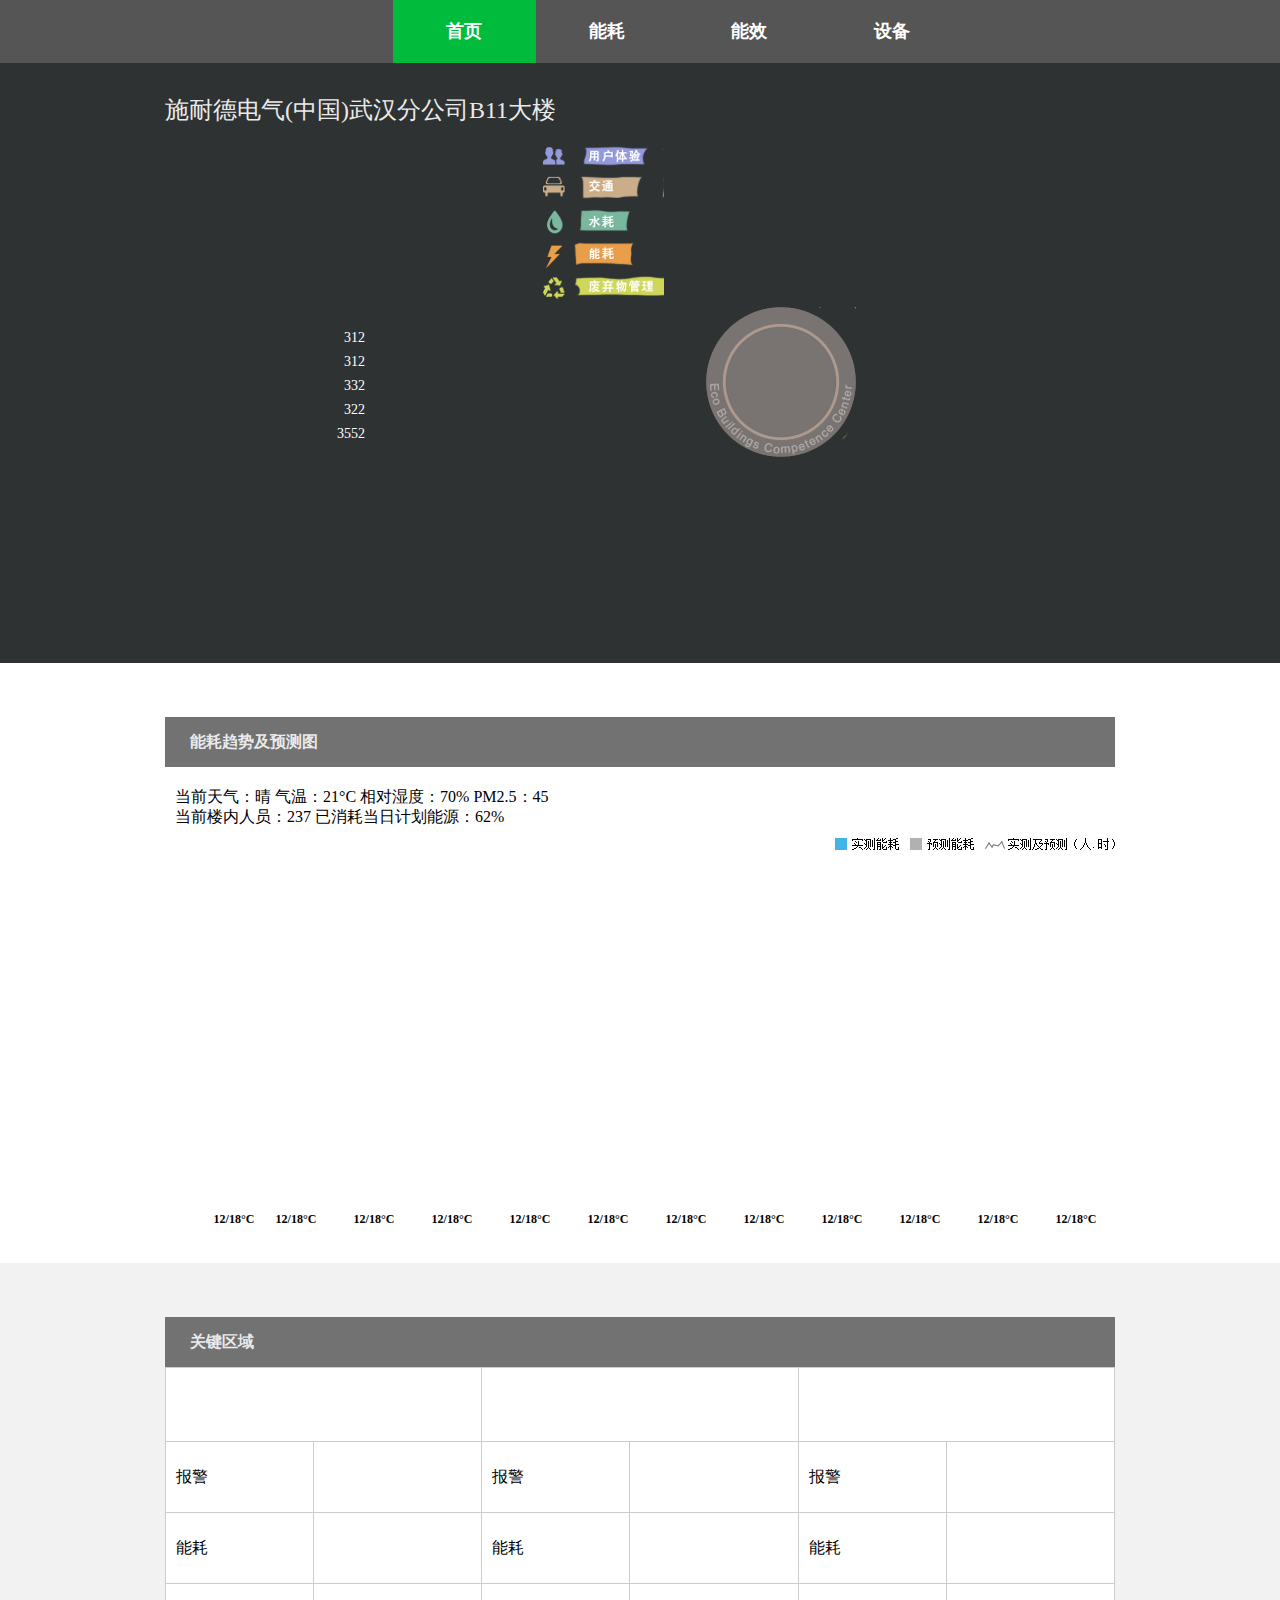
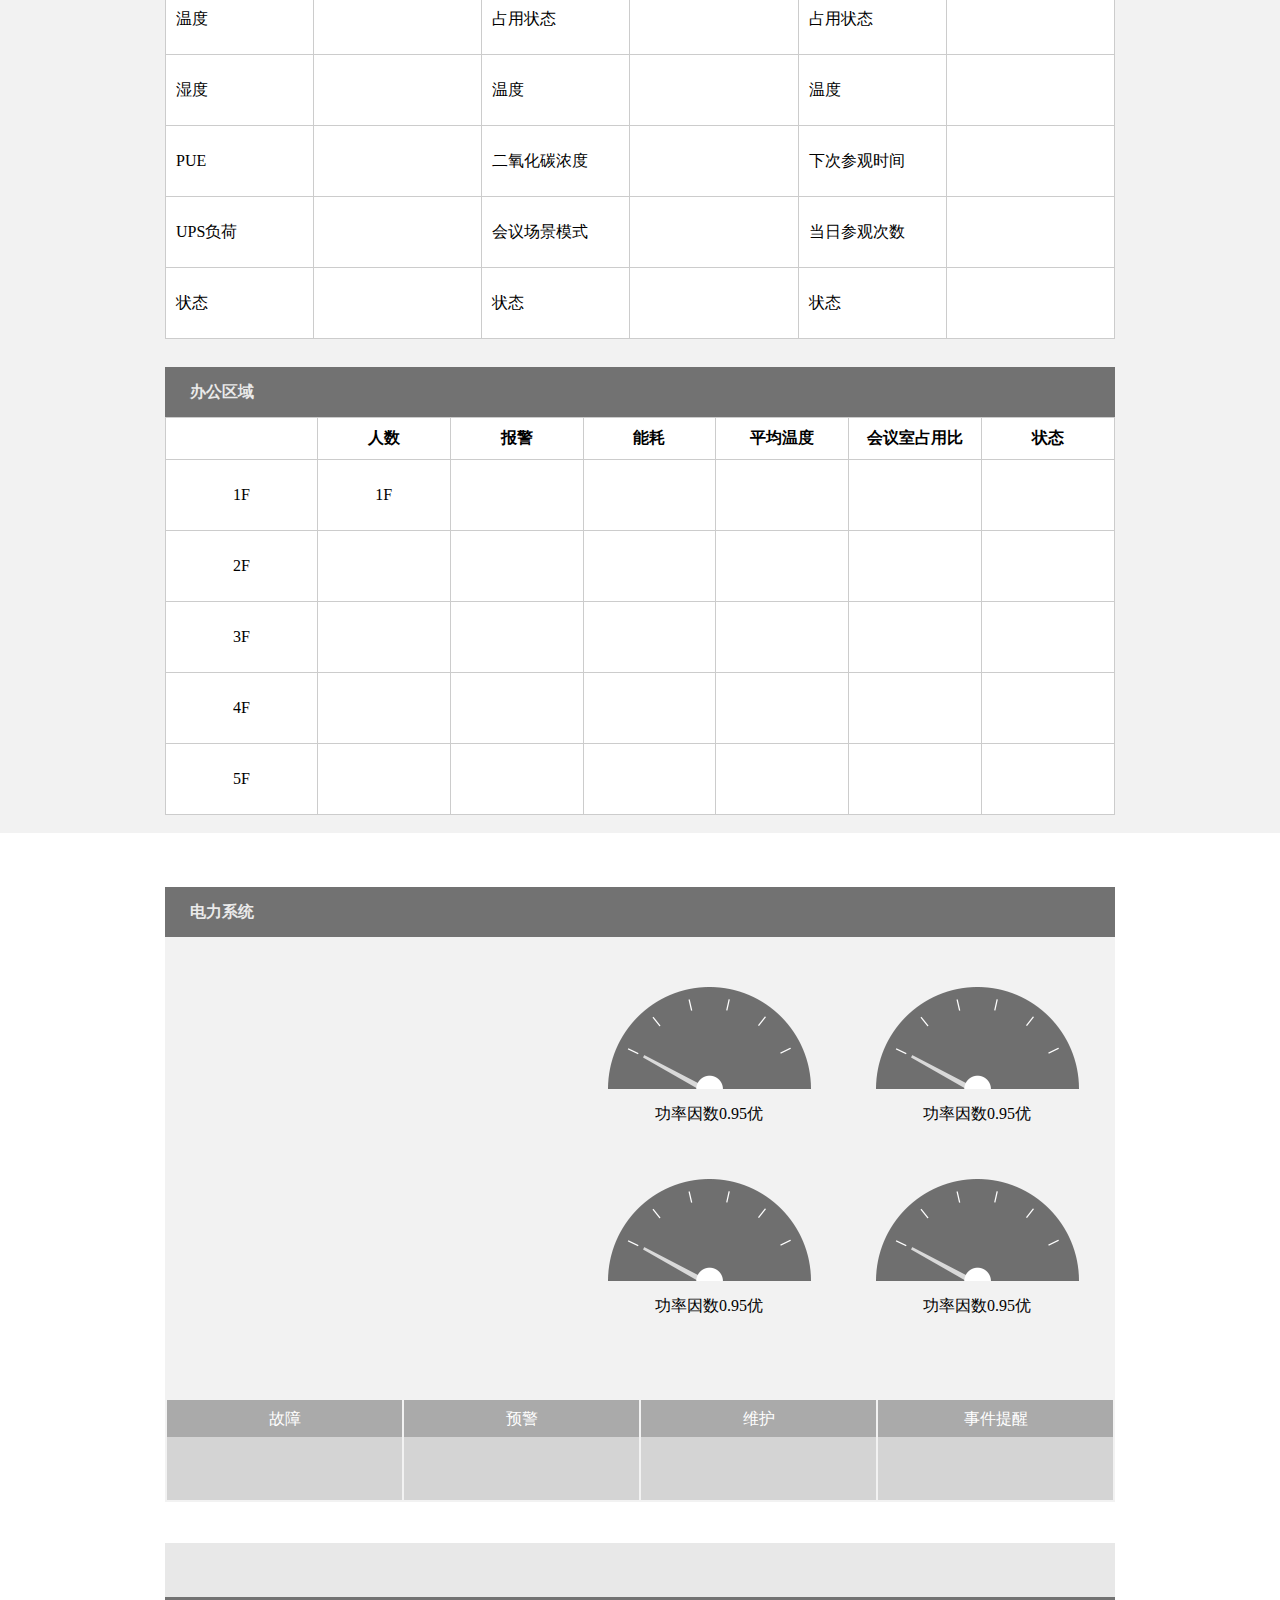
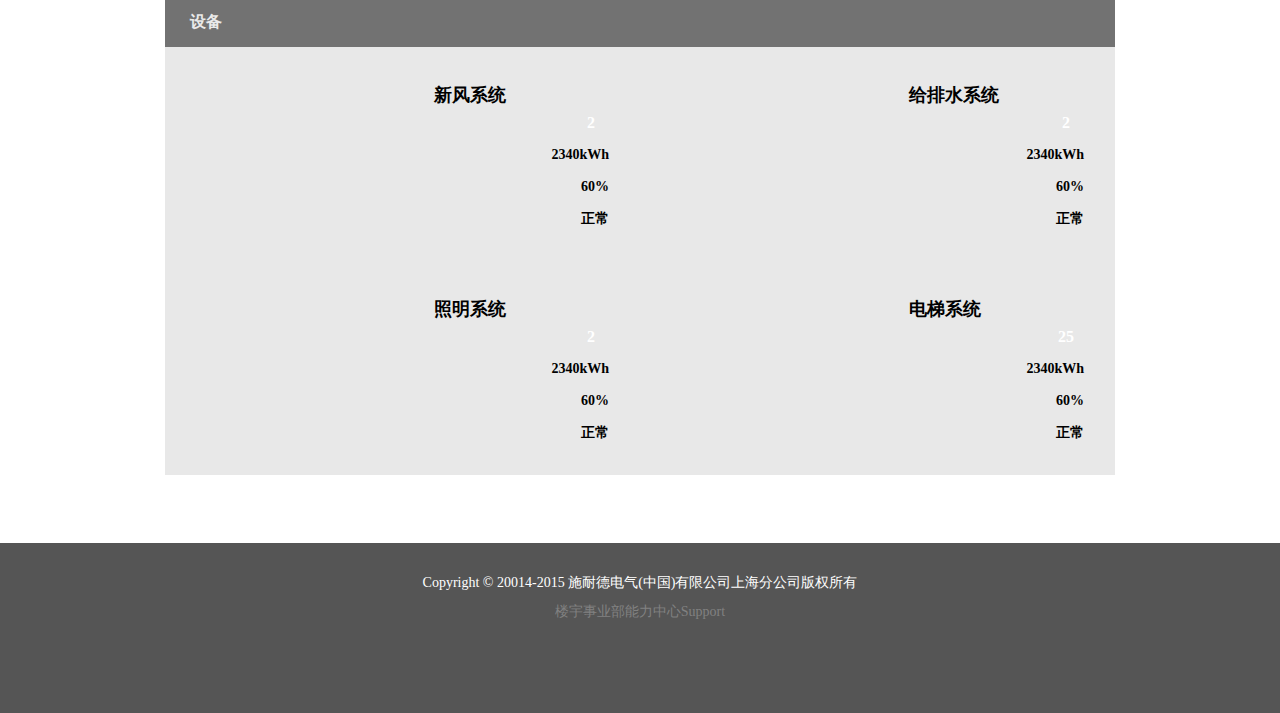
==== index.html @ 4e640478 "1" ====
<!DOCTYPE html>
<html>
<head>
<title>武汉B11</title>

<meta http-equiv="keywords" content="武汉B11">
<meta http-equiv="description" content="武汉B11">
<meta http-equiv="content-type" content="text/html; charset=UTF-8">
<!--<link rel="shortcut icon" href="" type="image/x-icon" /> 
<link rel="stylesheet" type="text/css" href="./styles.css">-->
<!--[if lte IE 8]><script  type="text/javascript" src="js/excanvas.min.js"></script><![endif]-->
<script type="text/javascript" src="js/jquery.js"></script>
<script type="text/javascript" src="js/jquery.flot.js"></script>
<script type="text/javascript" src="js/jquery.flot.pie.js"></script>
<script type="text/javascript" src="js/raphael.js"></script>
<link type="text/css" rel="stylesheet" href="css/layout.css" />
<script type="text/javascript" src="js/common.js"></script>
<script type="text/javascript" src="js/home.js"></script>
<script type="text/javascript" src="js/raphael.js"></script>
<script type="text/javascript">
	window.onload = function() {
		//1
		query("FirstPageP1", function(xml) {
			var data = $(xml).find("string").text();
			var a = data.split(",");
			$("#i1_left .r").each(function(n, d) {
				$(this).text(Math.floor(a[n].split(":")[1]));
			});
		});
		query("FirstPageP1Leed", function(xml) {
			var data = $(xml).find("string").text();
			var a = data.split(",");
			var d = [ floor(a[0].split(":")[1]), floor(a[1].split(":")[1]),
					floor(a[2].split(":")[1]), floor(a[3].split(":")[1]),
					floor(a[4].split(":")[1]) ];
			set_runway(d[0], d[1], d[2], d[3], d[4]);

		});

		//p2
		query("FirstPageP2EnergyData", function(xml) {
			var data = $(xml).find("string").text();
			var color = [ "#a0e1ff", "#ebebeb", "#d2d2d2" ];

		});

		//p3
		query("FirstPageP3", function(xml) {
			var s = $(xml).find("string").text();
			var a = s.split(";");
			var k = 0;
			for ( var i = 0; i < a.length; i++) {
				var d = a[i].split(",");
				for ( var j = 0; j < d.length; j++) {
					switch (k) {
					case 0:
					case 5:
					case 11:
						if (floor(getValue(d[j])) > 9)
							$("#i3_" + k)
									.html(
											"<div class='orange_l'>"
													+ round2(getValue(d[j]))
													+ "</div>");
						else
							$("#i3_" + k)
									.html(
											"<div class='orange_s'>"
													+ round2(getValue(d[j]))
													+ "</div>");

						break;
					case 2:
					case 8:
					case 14:
						$("#i3_" + k).text(round2(getValue(d[j])) + "°C");
						break;
					case 3:
						$("#i3_" + k).text(round2(getValue(d[j])) + "%");
						break;
					case 9:
						$("#i3_" + k).text(round2(getValue(d[j])) + "ppm");
						break;
					case 15:
						$("#i3_" + k).text(getValue(d[j]).substring(9, 20));
						break;
					default:
						$("#i3_" + k).text(round2(getValue(d[j])));
						break;
				}
				k += 1;
			}
		}
	}	);

		//p4

	
	}
</script>
<style type="text/css">
#holder {
	float: left;
	height: 480px;
	width: 480px;
}
</style>
</head>
<body>
	<div id="nav" align="center">
		<div id="nav_" style="overflow:hidden;width:950px;">
			<div class="wuhanb11 yahei"></div>
			<div class="nav nav_">首页</div>
			<div class="nav">能耗</div>
			<div id="nav3" class="nav" style="position:relative">
				能效
				<div id="efficiency" class="sub_nav" style="z-index: 1000">
					<div class="eff">数据机房</div>
					<div class="eff">主会议室</div>
					<div class="eff">一楼展厅</div>
					<div class="eff">办公区域</div>
				</div>
			</div>
			<div id="nav4" class="nav" style="position:relative">
				设备
				<div id="device" class="sub_nav" style="z-index: 1000">
					<div class="dev">新风机组</div>
					<div class="dev">配电系统</div>
					<div class="dev">光伏发电</div>
				</div>
			</div>
		</div>
	</div>
	<div id="index1" class="back_black" align="center">
		<div style="overflow:hidden;width:950px;">
			<div id="index1_title" class="dwhite">施耐德电气(中国)武汉分公司B11大楼</div>
			<div id="index1_body">
				<div id="i1_left">
					<div class="r">312</div>
					<div class="r">312</div>
					<div class="r">332</div>
					<div class="r">322</div>
					<div class="r">3552</div>
				</div>
				<div id="i1_right">
					<div id="holder"></div>
					<div id="holder_center" class="arial"></div>
					<img style="float:left;position:absolute" id="runway_title"
						src="images/runway_title.png">
					<div id="i10" class="i1value">12</div>
					<div id="i11" class="i1value">65</div>
					<div id="i12" class="i1value">34</div>
					<div id="i13" class="i1value">55</div>
					<div id="i14" class="i1value">44</div>
				</div>
			</div>
		</div>
	</div>

	<div id="index2" class="back_white" align="center">
		<div style="overflow:hidden;width:950px;">
			<div class="title">能耗趋势及预测图</div>
			<div id="index2_h2" class="l">
				<div>
					当前天气：<span id="i2_1">晴</span> 气温：<span id="i2_2">21</span>°C 相对湿度：<span
						id="i2_3">70%</span> PM2.5：<span id="i2_4">45</span><br />
					当前楼内人员：<span id="i2_5">237</span> 已消耗当日计划能源：<span id="i2_6">62%</span>
				</div>
			</div>
			<img src="images/index_i2_head.jpg">
			<div id="index2_body"></div>
			<div id="weather" class="heiti">
				<div class="w" >
					<img src="images/rain_0.jpg" alt="">12/18°C
				</div>
				<div class="w" >
					<img src="images/rain_0.jpg" alt="">12/18°C
				</div>
				<div class="w" >
					<img src="images/rain_0.jpg" alt="">12/18°C
				</div>
				<div class="w" >
					<img src="images/rain_0.jpg" alt="">12/18°C
				</div>
				<div class="w" >
					<img src="images/rain_0.jpg" alt="">12/18°C
				</div>
				<div class="w" >
					<img src="images/rain_0.jpg" alt="">12/18°C
				</div>
				<div class="w" >
					<img src="images/rain_0.jpg" alt="">12/18°C
				</div>
				<div class="w" >
					<img src="images/rain_0.jpg" alt="">12/18°C
				</div>
				<div class="w" >
					<img src="images/rain_0.jpg" alt="">12/18°C
				</div>
				<div class="w" >
					<img src="images/rain_0.jpg" alt="">12/18°C
				</div>
				<div class="w" >
					<img src="images/rain_0.jpg" alt="">12/18°C
				</div>
				<div class="w" >
					<img src="images/rain_0.jpg" alt="">12/18°C
				</div>
			</div>
		</div>
	</div>
	<div id="index3" class="back_grey" align="center">
		<div style="overflow:hidden;width:950px;">
			<div class="title">关键区域</div>
			<table id="index3_" class="table">
				<tr id="index3_head">
					<th colspan=2><img src="images/i3_h1.jpg" alt=""></th>
					<th colspan=2><img src="images/i3_h2.jpg" alt=""></th>
					<th colspan=2><img src="images/i3_h3.jpg" alt=""></th>
				</tr>
				<tr>
					<td class="l">报警</td>
					<td id="i3_0" class="r"></td>
					<td class="l">报警</td>
					<td id="i3_5" class="r"></td>
					<td class="l">报警</td>
					<td id="i3_11" class="r"></td>
				</tr>
				<tr>
					<td class="l">能耗</td>
					<td id="i3_1" class="r"></td>
					<td class="l">能耗</td>
					<td id="i3_6" class="r"></td>
					<td class="l">能耗</td>
					<td id="i3_12" class="r"></td>
				</tr>
				<tr>
					<td class="l">温度</td>
					<td id="i3_2" class="r"></td>
					<td class="l">占用状态</td>
					<td id="i3_7" class="r"></td>
					<td class="l">占用状态</td>
					<td id="i3_13" class="r"></td>
				</tr>
				<tr>
					<td class="l">湿度</td>
					<td id="i3_3" class="r"></td>
					<td class="l">温度</td>
					<td id="i3_8" class="r"></td>
					<td class="l">温度</td>
					<td id="i3_14" class="r"></td>
				</tr>
				<tr>
					<td class="l">PUE</td>
					<td id="i3_4" class="r"></td>
					<td class="l">二氧化碳浓度</td>
					<td id="i3_9" class="r"></td>
					<td class="l">下次参观时间</td>
					<td id="i3_15" class="r"></td>
				</tr>
				<tr>
					<td class="l">UPS负荷</td>
					<td id="i3_5_" class="r"></td>
					<td class="l">会议场景模式</td>
					<td id="i3_10" class="r"></td>
					<td class="l">当日参观次数</td>
					<td id="i3_16" class="r"></td>
				</tr>
				<tr>
					<td class="l">状态</td>
					<td class="r"></td>
					<td class="l">状态</td>
					<td class="r"></td>
					<td class="l">状态</td>
					<td class="r"></td>
				</tr>
			</table>
		</div>
	</div>
	<div id="index4" class="back_grey" align="center">
		<div style="overflow:hidden;width:950px;">
			<div class="title">办公区域</div>
			<table id="index4_" class="table">
				<tr>
					<th width="16%"></th>
					<th width="14%">人数</th>
					<th width="14%">报警</th>
					<th width="14%">能耗</th>
					<th width="14%">平均温度</th>
					<th width="14%">会议室占用比</th>
					<th width="14%">状态</th>
				</tr>
				<tr>
					<td>1F</td>
					<td class="d">1F</td>
					<td class="d"></td>
					<td class="d"></td>
					<td class="d"></td>
					<td class="d"></td>
					<td></td>
				</tr>
				<tr>
					<td>2F</td>
					<td class="d"></td>
					<td class="d"></td>
					<td class="d"></td>
					<td class="d"></td>
					<td class="d"></td>
					<td></td>
				</tr>
				<tr>
					<td>3F</td>
					<td class="d"></td>
					<td class="d"></td>
					<td class="d"></td>
					<td class="d"></td>
					<td class="d"></td>
					<td></td>
				</tr>
				<tr>
					<td>4F</td>
					<td class="d"></td>
					<td class="d"></td>
					<td class="d"></td>
					<td class="d"></td>
					<td class="d"></td>
					<td></td>
				</tr>
				<tr>
					<td>5F</td>
					<td class="d"></td>
					<td class="d"></td>
					<td class="d"></td>
					<td class="d"></td>
					<td class="d"></td>
					<td></td>
				</tr>
			</table>
		</div>
	</div>
	<div id="index5" class="back_white" align="center">
		<div style="overflow:hidden;width:950px;">
			<div class="title">电力系统</div>
			<div id="index5_" class="back_grey">
				<div id="index5_left"">
					<div id="i5_pie"></div>

					<img src="images/light.jpg" alt="">

				</div>
				<div id="index5_right">
					<div class="i5_right_bg">
					<img src="images/home/i5_12.png" alt="">
					功率因数0.95优
					</div>
					<div class="i5_right_bg">
					<img src="images/home/i5_12.png" alt="">
					功率因数0.95优
					</div><div class="i5_right_bg">
					<img src="images/home/i5_12.png" alt="">
					功率因数0.95优
					</div><div class="i5_right_bg">
					<img src="images/home/i5_12.png" alt="">
					功率因数0.95优
					</div>
				</div>
			</div>
			<div id="index5_2" class="back_grey">
				<div class="head">故障</div>
				<div class="head">预警</div>
				<div class="head">维护</div>
				<div class="head">事件提醒</div>
				<div id="i5_4" class="body"></div>
				<div id="i5_5" class="body"></div>
				<div id="i5_6" class="body"></div>
				<div id="i5_7" class="body"></div>

			</div>
		</div>
	</div>
	<div id="index6" class="back_white" align="center">
		<div style="overflow:hidden;width:950px;background:#e8e8e8">
			<div class="title">设备</div>
			<div class="i6_c">
				<div class="i6_title l">新风系统</div>
				<div class="r">
					<div class="orange_s">2</div>
				</div>
				<div class="r">2340kWh</div>
				<div class="r">60%</div>
				<div class="r">正常</div>
			</div>
			<div class="i6_c">
				<div class="i6_title l">给排水系统</div>
				<div class="r">
					<div class="orange_s">2</div>
				</div>
				<div class="r">2340kWh</div>
				<div class="r">60%</div>
				<div class="r">正常</div>
			</div>
			<div class="i6_c">
				<div class="i6_title l">照明系统</div>
				<div class="r">
					<div class="orange_s">2</div>
				</div>
				<div class="r">2340kWh</div>
				<div class="r">60%</div>
				<div class="r">正常</div>
			</div>
			<div class="i6_c">
				<div class="i6_title l">电梯系统</div>
				<div class="r">
					<div class="orange_l">25</div>
				</div>
				<div class="r">2340kWh</div>
				<div class="r">60%</div>
				<div class="r">正常</div>
			</div>

		</div>
	</div>
	<div id="foot" align="center">
		<div id="f1">Copyright © 20014-2015 施耐德电气(中国)有限公司上海分公司版权所有</div>
		<div id="f2">楼宇事业部能力中心Support</div>
	</div>

</body>
</html>
---- css/layout.css ----
@charset:"utf-8";
body {
	margin: 0px;
	padding: 0px;
	background: #ffffff;
	font-family: "Microsoft Yahei";
	overflow-x: hidden;
	overflow-y: scroll;
}

img {
	border: 0;
	display: block;
}

.heiti {
	font-family: "SimHei";
}
.arial{
	font-family: "arial";
	
}
.yahei {
	font-family: "Microsoft Yahei";
}

a {
	text-decoration: none;
	color: white;
	font-family: "Microsoft Yahei";
}

.dwhite {
	color: #eaeaea;
}

.red {
	color: #c80000;
}

li {
	list-style: none;
}

.table {
	text-align: center;
	border: 1px solid #ccc;
	border-collapse: collapse;
	width: 100%;
}

td {
	height: 50px;
}

.table th,.table td {
	border: 1px solid #ccc;
	padding: 10px;
}

h3 {
	text-align: left;
}

.orange {
	color: #ff7200;
}

.white {
	color: white;
}
.xieti{
	font-style:italic;
}
.r {
	text-align: right;
	padding: 0 10px;
}

.r img {
	padding: 0 10px;
	display: initial;
}

.l {
	text-align: left;
	padding: 0 10px;
}

ul {
	margin: 0;
	padding: 0;
}



.orange_l {
	background: url("../images/ilong.png") no-repeat 50% 50% scroll;
	text-align: center;
	width: 50px;
	height: 24px;
	font-size: 16px;
	margin: 4px;
	line-height: 24px;
	color: white;
}

#efficiency {
	background: #00bb3c none repeat scroll 0 0;
	cursor: pointer;
	display: none;
}

#efficiency div:hover {
	background: #00a234 none repeat scroll 0 0;
}

#device {
	background: #00bb3c none repeat scroll 0 0;
	cursor: pointer;
	display: none;
}

#device div:hover {
	background: #00a234 none repeat scroll 0 0;
}

#nav {
	background: #555555 none repeat scroll 0 0;
	color: white;
	height: 63px;
	line-height: 63px;
	  font-family: "helvetica";
    font-weight: bold;
}

#nav3 {
	position: relative;
	z-index: 100;
}

#nav4 {
	position: relative;
	z-index: 100;
}

.nav {
	width: 15%;
	float: left;
	font-size: 18px;
}

.wuhanb11 {
	background: url("../images/index.jpg") no-repeat scroll;
	float: left;
	width: 24%;
	height: 63px;
	font-size: 48px;
	font-weight: bold;
}

.nav_ {
	background: #00bb3c none repeat scroll 0 0;
}

#nav_ .nav:hover {
	background: #00bb3c none repeat scroll 0 0;
	cursor: pointer;
}

.title {
	color: #eaeaea;
	padding-left: 25px;
	line-height: 50px;
	font-weight: bold;
	margin-top: 54px;
	background: #727272 none repeat scroll 0 0;
	width: 100%;
	float: left;
	text-align: left;
}

/*** index ****/
.back_black {
	background: #2e3232 none repeat scroll 0 0;
}

.back_white {
	background: #ffffff none repeat scroll 0 0;
}

.back_grey {
	background: #F2F2F2 none repeat scroll 0 0;
}

#index1 {
	height: 600px;
}
#index3_ .orange_l{
	float:right;
	
}
#index3_ .orange_s{
	float:right;
	
}
#index1_title {
	line-height: 54px;
	margin-top: 20px;
	float: left;
	text-align: left;
	font-size: 24px;
}
.i1value{
	float:left;position:absolute;color:white;display:none;
}

#i10{
}
#i11{
	
}
#i12{
	
}
#i13{
}
#i14{
}
#i1_left {
	width: 190px;
	height: 289px;
	float: left;
	background: url("../images/i1_left.png") no-repeat scroll;
	margin: 20px;
	padding-top: 169px;
	color: white;
	font-size: 14px;
	line-height: 24px;
}

#i1_right {
	float: left;
	margin:5px 0 0 146px;
	height: 480px;
	width: 480px;
}

#holder_center {
	position: absolute;
	margin: 165px 165px;
	width: 150px;
	height: 150px;
	line-height:150px;
	color:#d5d6d5;
	font-size:67px;
	text-align:center;
	background: url(../images/runway_circle.png) no-repeat scroll;
}

#index1_body {
	background: url("../images/i1_bg.jpg");
	width: 950px;
	height: 518px;
	float: left;
}

#index2 {
	height: 600px;
}

#index2_ {
	
}

#index2_h2 {
	float: left;
	line-height: 20px;
	margin-top: 20px;
	width: 100%;
}

#index2_body {
	height: 350px;
	float: left;
	width: 100%;
}

#weather {
	width: 950px;
	height: 71px;
	font-size: 12px;
}
#weather div:FIRST-CHILD {
	padding: 0 0 0 46px ;
	font-weight: bold;
}
#weather div {
	width: 46px;
	height: 71px;
	float: left;
	padding: 0 16px;
	font-weight: bold;
}


#index3_ .l {
	width: 127px;
}

#index3 {
	height: 650px;
}
/*height:400px;*/
#index3_ {
	width: 100%;
	background: #ffffff;
	float: left;
}

#index3_head {
	font-weight: bold;
}

#index3_head th {
	height: 53px;
	line-height: 53px;
}

#index3_head div {
	font-size: 18px;
	text-align: center;
	float: left;
}

#index4 {
	height: 520px;
}

#index4_ {
	width: 100%;
	background: #ffffff;
	height: 300px;
	float: left;
}
#index4_ .orange_s{
	margin-left:30px;
	
}
#index4_ .orange_l{
		margin-left:30px;
	
	
}
#index5 {
	height: 710px;
}

#index5_ {
	width: 100%;
	height: 463px;
	float: left;
}

#index5_2 {
	height: 102px;
	float: left;
	border-style: none;
	width: 100%;
}

#index5_2 div {
	margin-left: 2px;
	float: left;
	width: 235px;
	color: white;
}

#i5_pie {
	height: 300px;
	width: 300px;
	float: left;
	margin: 55px 55px 20px 55px;
}

#index5_left {
	width: 410px;
	height: 460px;
	float: left;
}

#index5_right {
	width: 540px;
	height: 460px;
	float: left;
}
.i5_right_bg {
	width: 208px;
	height: 142px;
	float: left;
	line-height:50px;
	margin: 50px 30px 0 30px;
}

#index5_2 .head {
	background: #AAAAAA;
	height: 37px;
	line-height: 37px;
}

#index5_2 .body {
	background: #D4D4D4;
	height: 63px;
	line-height: 63px;
}

#index6 {
	height: 600px;
}

.i6_title {
	margin: 35px 0 0 258px;
	font-size: 18px;
	font-weight: bold;
}

.i6_c {
	width: 473px;
	height: 212px;
	background: url(../images/i6_bg.jpg) no-repeat scroll;
	float: left;
	margin: 1px;
}

.i6_c .r {
	padding-right: 30px;
	font-weight: bold;
	line-height: 32px;
	font-size: 14px;
}

.i6_c .r .orange_s {
	margin-left: 390px;
}

.i6_c .r .orange_l {
	margin-left: 390px;
}

#foot {
	background: #555555 none repeat scroll 0 0;
	height: 150px;
	padding-top: 20px;
}

#f1 {
	font-size: 14px;
	line-height: 40px;
	color: #ffffff;
}

#f2 {
	font-size: 14px;
	color: #818181;
}

.article {
	width: 430px;
	float: left;
	margin-left: 244px;
	text-align: left;
	position: absolute;
	padding-left: 25px;
	font-size: 12px;
	line-height: 25px;
	font-family: "Microsoft Yahei";
	background: #fcfbf8;
	color: #666666;
}

/*********************energe *********************/
#energe1 {
	height: 600px;
}

#energe1_ {
	background: url("../images/energe/energe1_bg.jpg") no-repeat scroll 0 0;
	height: 600px;
}
#energe3_{
	background:#ffffff;float:left;
}

/***efficiency****/
.efficiency_body {
	background: url("../images/efficiency/e1_bg.jpg") no-repeat scroll;
	width: 950px;
	height: 255px;
	float: left;
}
.efficiency_pue{
	background: url("../images/efficiency/machine/machine1.jpg") no-repeat scroll;
	width: 950px;
	height: 255px;
	float: left;
}
.wind_body{
	background: url("../images/device/wind/e1_bg.jpg") no-repeat scroll;
	width: 950px;
	height: 255px;
	float: left;
}
#e1_left {
	width: 555px;
	height: 235px;
	line-height: 203px;
	float: left;
	color: #666666;
}

.e1_content {
	width: 153px;
	float: left;
	font-size: 26px;
}
.e2_content{
	line-height:38px;width:155px;margin-left:750px;margin-top:60px;font-style:italic;font-weight: bold;
}
.e1_bottom {
	text-align: left;
	float: left;
	line-height: 25px;
	height: 25px;
	width: 100%;
	color: white;
	font-size: 14px;
}

.e1_bottom span:FIRST-CHILD {
	margin-left: 100px;
}

#efficiency1_ {
	background: #ffffff;
}

.e4_left {
	width: 701px;
	height: 390px;
	float: left;
}

.e4_right {
	width: 249px;
	height: 390px;
	float: left;
}

#alarm {
	font-size: 18px;
	width: 890px;
	margin: 20px;
	border-bottom: 1px #c8c8c8 solid;
	float: left;
	font-weight: bold;
}

#alarm_body {
	width: 910px;
	margin: 0 20px;
	height: 120px;
	float: left;
}

#meeting_control {
	background: url("../images/efficiency/meeting.jpg") no-repeat scroll;
	width: 909px;
	height: 347px;
	float: left;
	margin: 0 20px;
}

#office_control {
	background: url("../images/efficiency/office/office_body.jpg") no-repeat scroll;
	width: 909px;
	height: 347px;
	float: left;
	margin: 0 20px;
}
.orange_s {
	background: url("../images/ishort.png") no-repeat 50% 50%  scroll;
	text-align: center;
	width: 50px;
	height: 24px;
	font-size: 16px;
	margin: 4px;
	line-height: 24px;
	color: white;
}
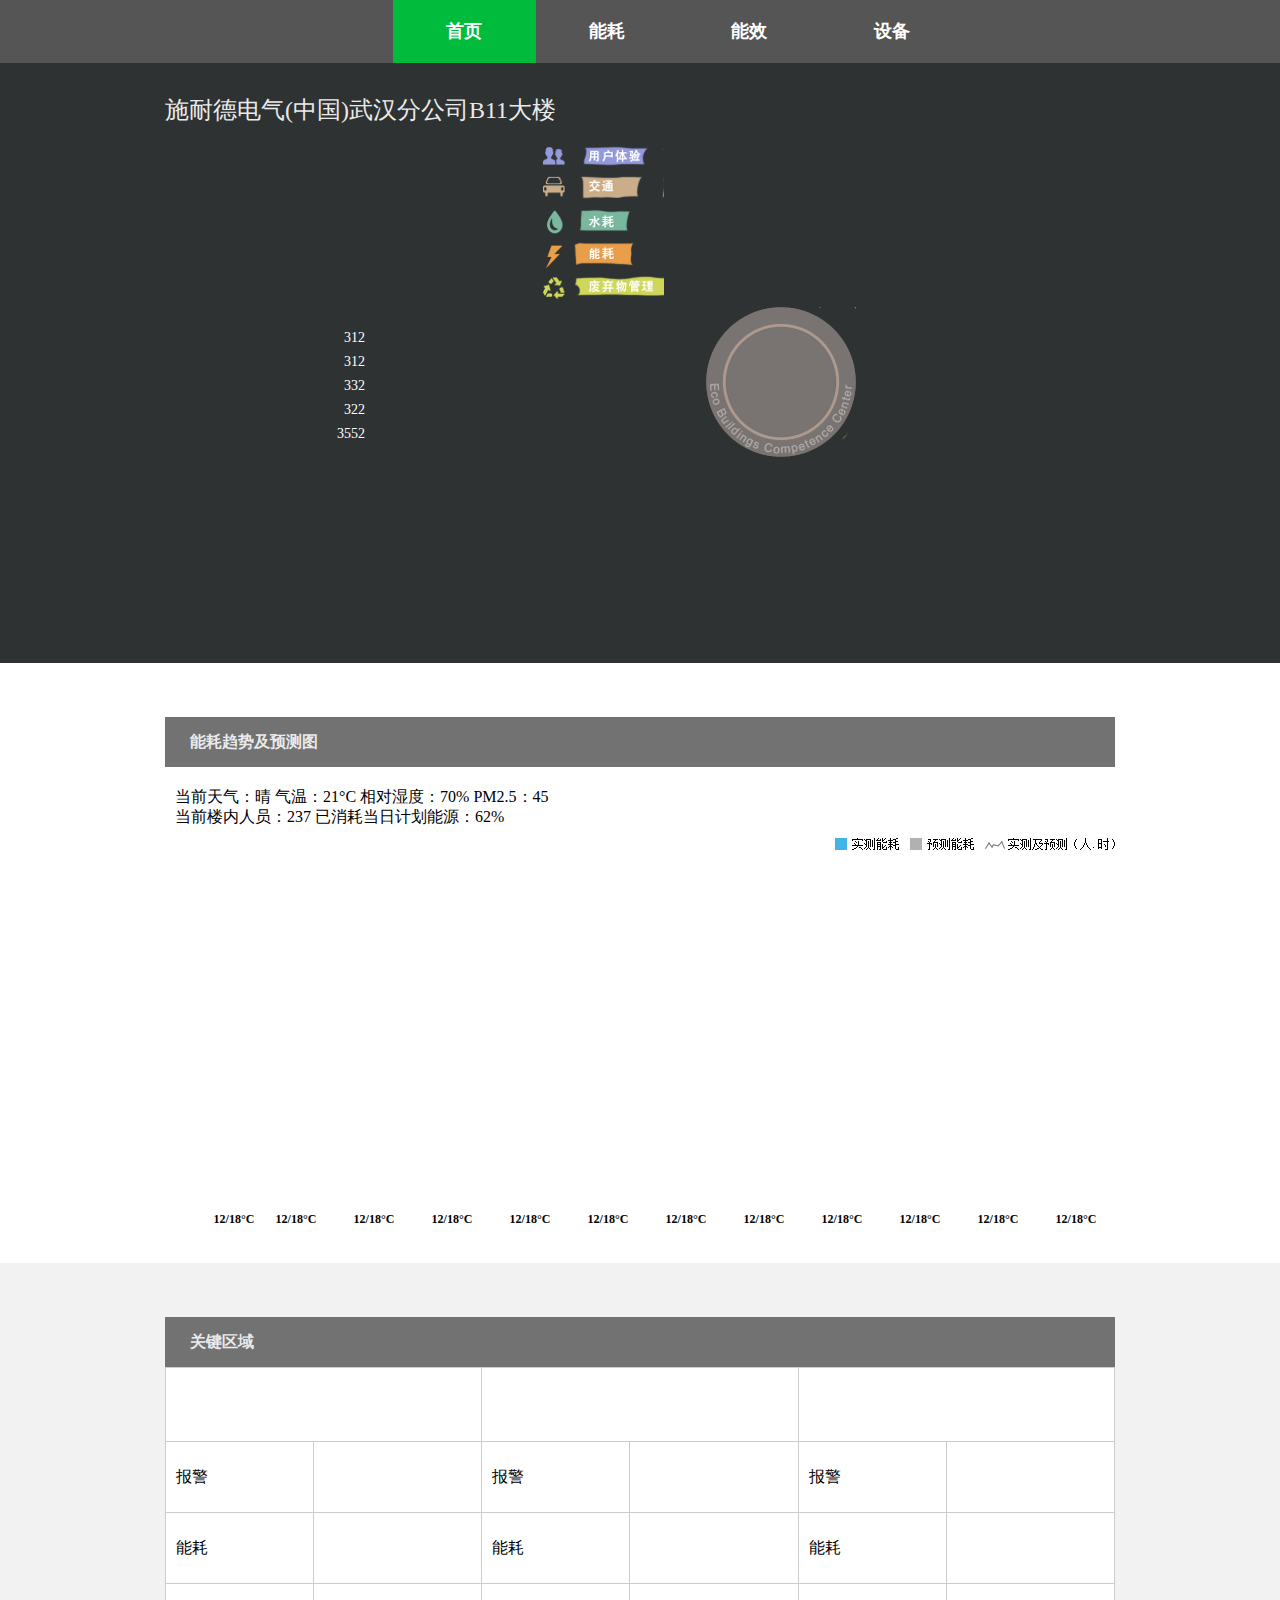
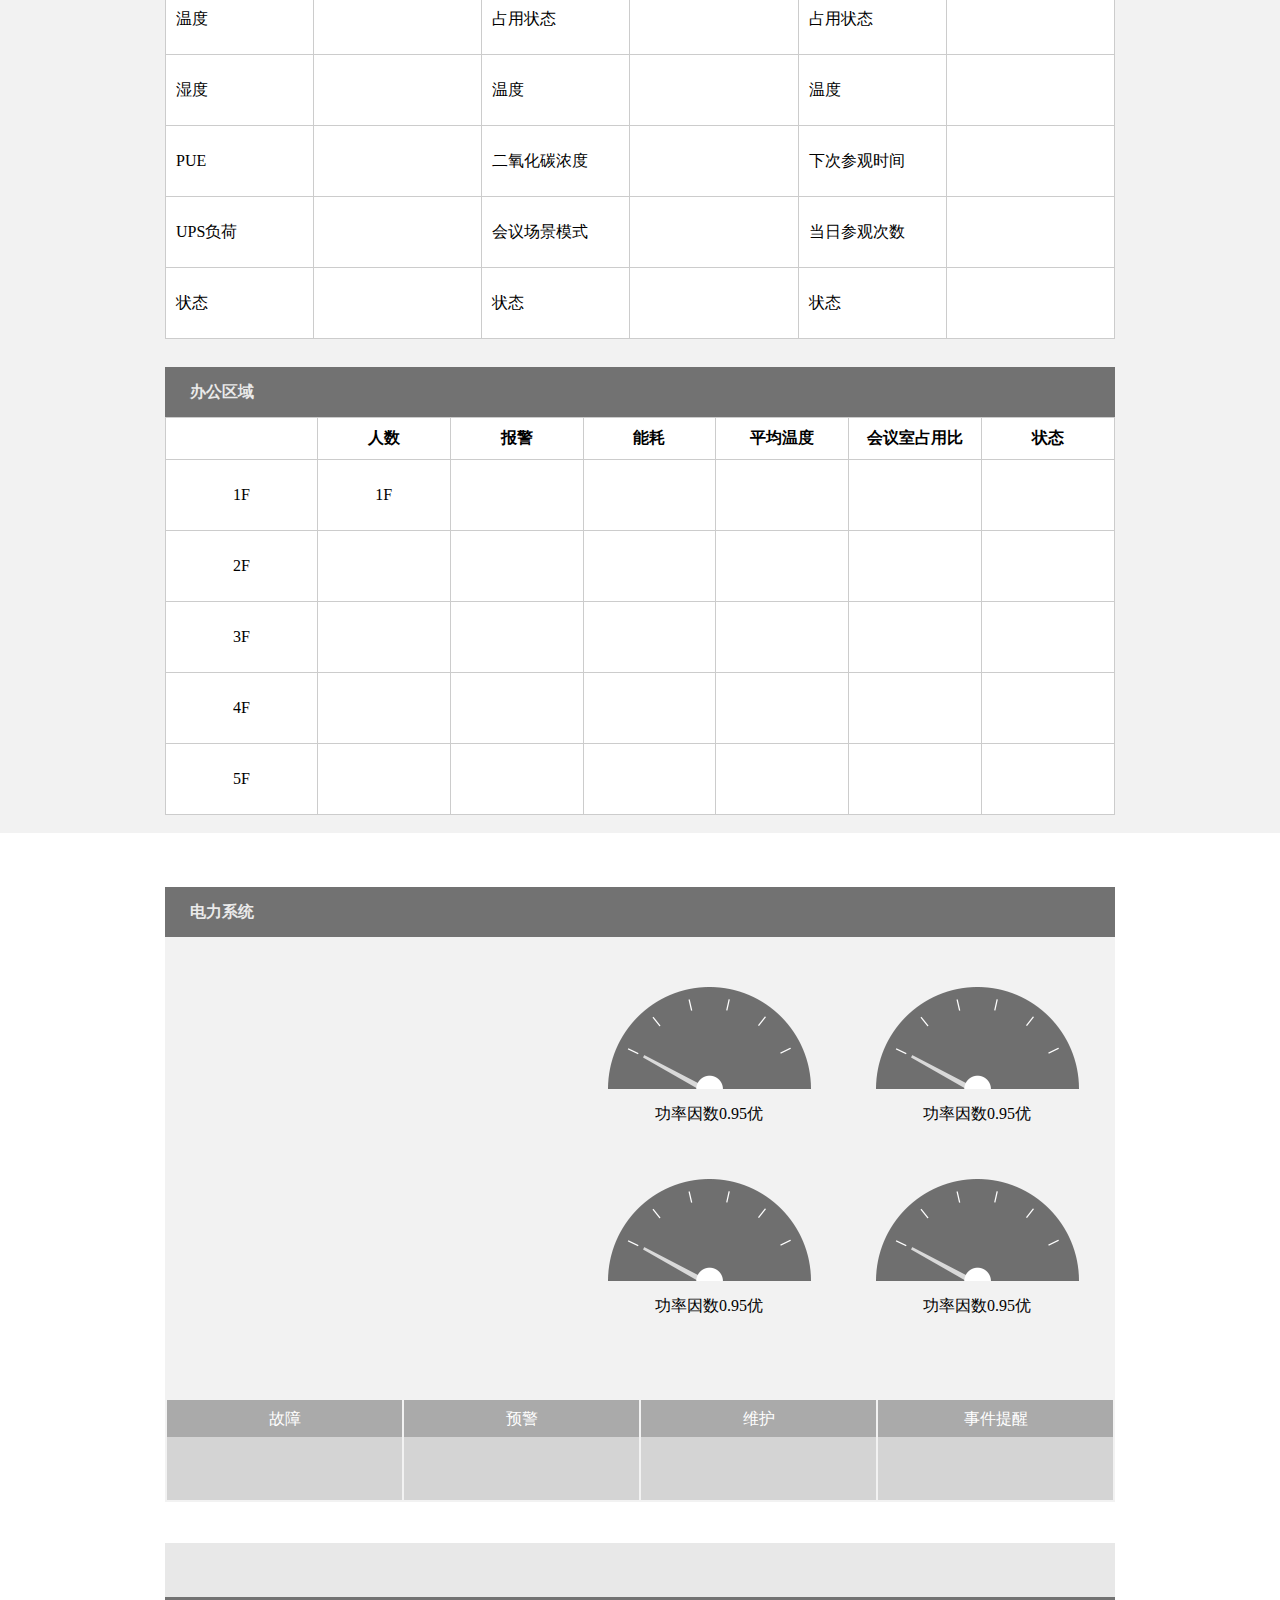
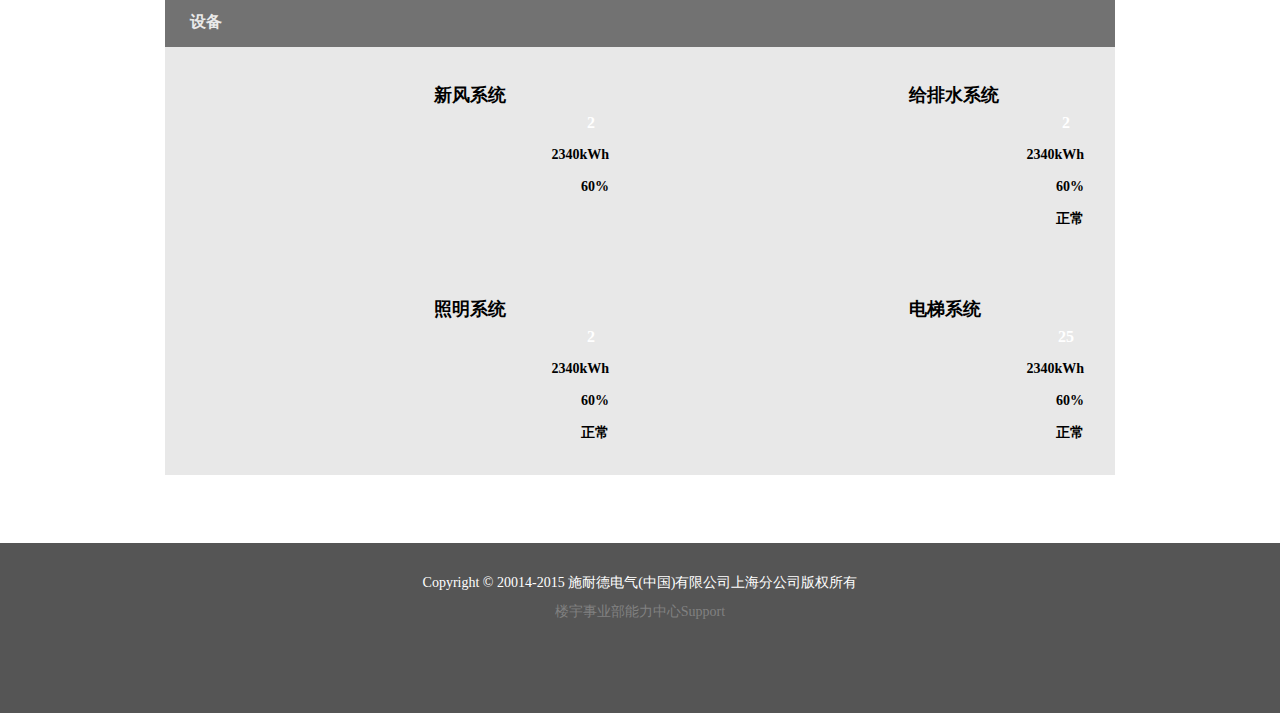
==== commit 3c7ab742: "branch" ====
--- a/index.html
+++ b/index.html
@@ -383,39 +383,39 @@
 			<div class="title">设备</div>
 			<div class="i6_c">
 				<div class="i6_title l">新风系统</div>
-				<div class="r">
+				<div class="r" id="i6_0">
 					<div class="orange_s">2</div>
 				</div>
-				<div class="r">2340kWh</div>
-				<div class="r">60%</div>
-				<div class="r">正常</div>
+				<div class="r" id="i6_1">2340kWh</div>
+				<div class="r" id="i6_2">60%</div>
+				<div class="r" id="i6_3"></div>
 			</div>
 			<div class="i6_c">
-				<div class="i6_title l">给排水系统</div>
-				<div class="r">
-					<div class="orange_s">2</div>
-				</div>
-				<div class="r">2340kWh</div>
-				<div class="r">60%</div>
-				<div class="r">正常</div>
+				<div class="i6_title l" >给排水系统</div>
+				<div class="r" id="i6_4">
+					<div class="orange_s" >2</div>
+				</div>
+				<div class="r" id="i6_5">2340kWh</div>
+				<div class="r" id="i6_6">60%</div>
+				<div class="r" id="i6_7">正常</div>
 			</div>
 			<div class="i6_c">
 				<div class="i6_title l">照明系统</div>
-				<div class="r">
+				<div class="r" id="i6_8">
 					<div class="orange_s">2</div>
 				</div>
-				<div class="r">2340kWh</div>
-				<div class="r">60%</div>
-				<div class="r">正常</div>
+				<div class="r" id="i6_9">2340kWh</div>
+				<div class="r" id="i6_10">60%</div>
+				<div class="r" id="i6_11">正常</div>
 			</div>
 			<div class="i6_c">
 				<div class="i6_title l">电梯系统</div>
-				<div class="r">
+				<div class="r" id="i6_12">
 					<div class="orange_l">25</div>
 				</div>
-				<div class="r">2340kWh</div>
-				<div class="r">60%</div>
-				<div class="r">正常</div>
+				<div class="r" id="i6_13">2340kWh</div>
+				<div class="r" id="i6_14">60%</div>
+				<div class="r" id="i6_15">正常</div>
 			</div>
 
 		</div>
--- a/css/layout.css
+++ b/css/layout.css
@@ -176,7 +176,6 @@
 	margin-top: 54px;
 	background: #727272 none repeat scroll 0 0;
 	width: 100%;
-	float: left;
 	text-align: left;
 }
 
@@ -529,13 +528,18 @@
 .e1_bottom {
 	text-align: left;
 	float: left;
-	line-height: 25px;
-	height: 25px;
+	line-height: 28px;
+	height: 28px;
 	width: 100%;
 	color: white;
 	font-size: 14px;
 }
-
+.e1_bottom div{
+	float:left;
+}
+.e1_bottom div:FIRST-CHILD{
+	margin-left: 400px;margin-right:60px
+}
 .e1_bottom span:FIRST-CHILD {
 	margin-left: 100px;
 }
@@ -596,4 +600,34 @@
 	margin: 4px;
 	line-height: 24px;
 	color: white;
-}+}
+
+#machine_2{
+	background:url('../images/efficiency/machine/e4_head.jpg') scroll no-repeat 0 0;
+	width:950px;height:127px;
+	position:relative;
+}
+#machine_2_{
+	margin:21px 0 0 127px;
+	float:left;
+	font-size:14px;
+	line-height:20px;
+}
+#efficiency2_body{
+	background:#ffffff;
+	height:350px;
+}
+#efficiency2_body img{
+	float:left;
+}
+#machine_pie{
+	float: left;
+    height: 300px;
+    margin: 0px 55px 20px;
+    width: 300px;
+	
+}
+.chart{
+	height:350px;width:950px;
+	
+}
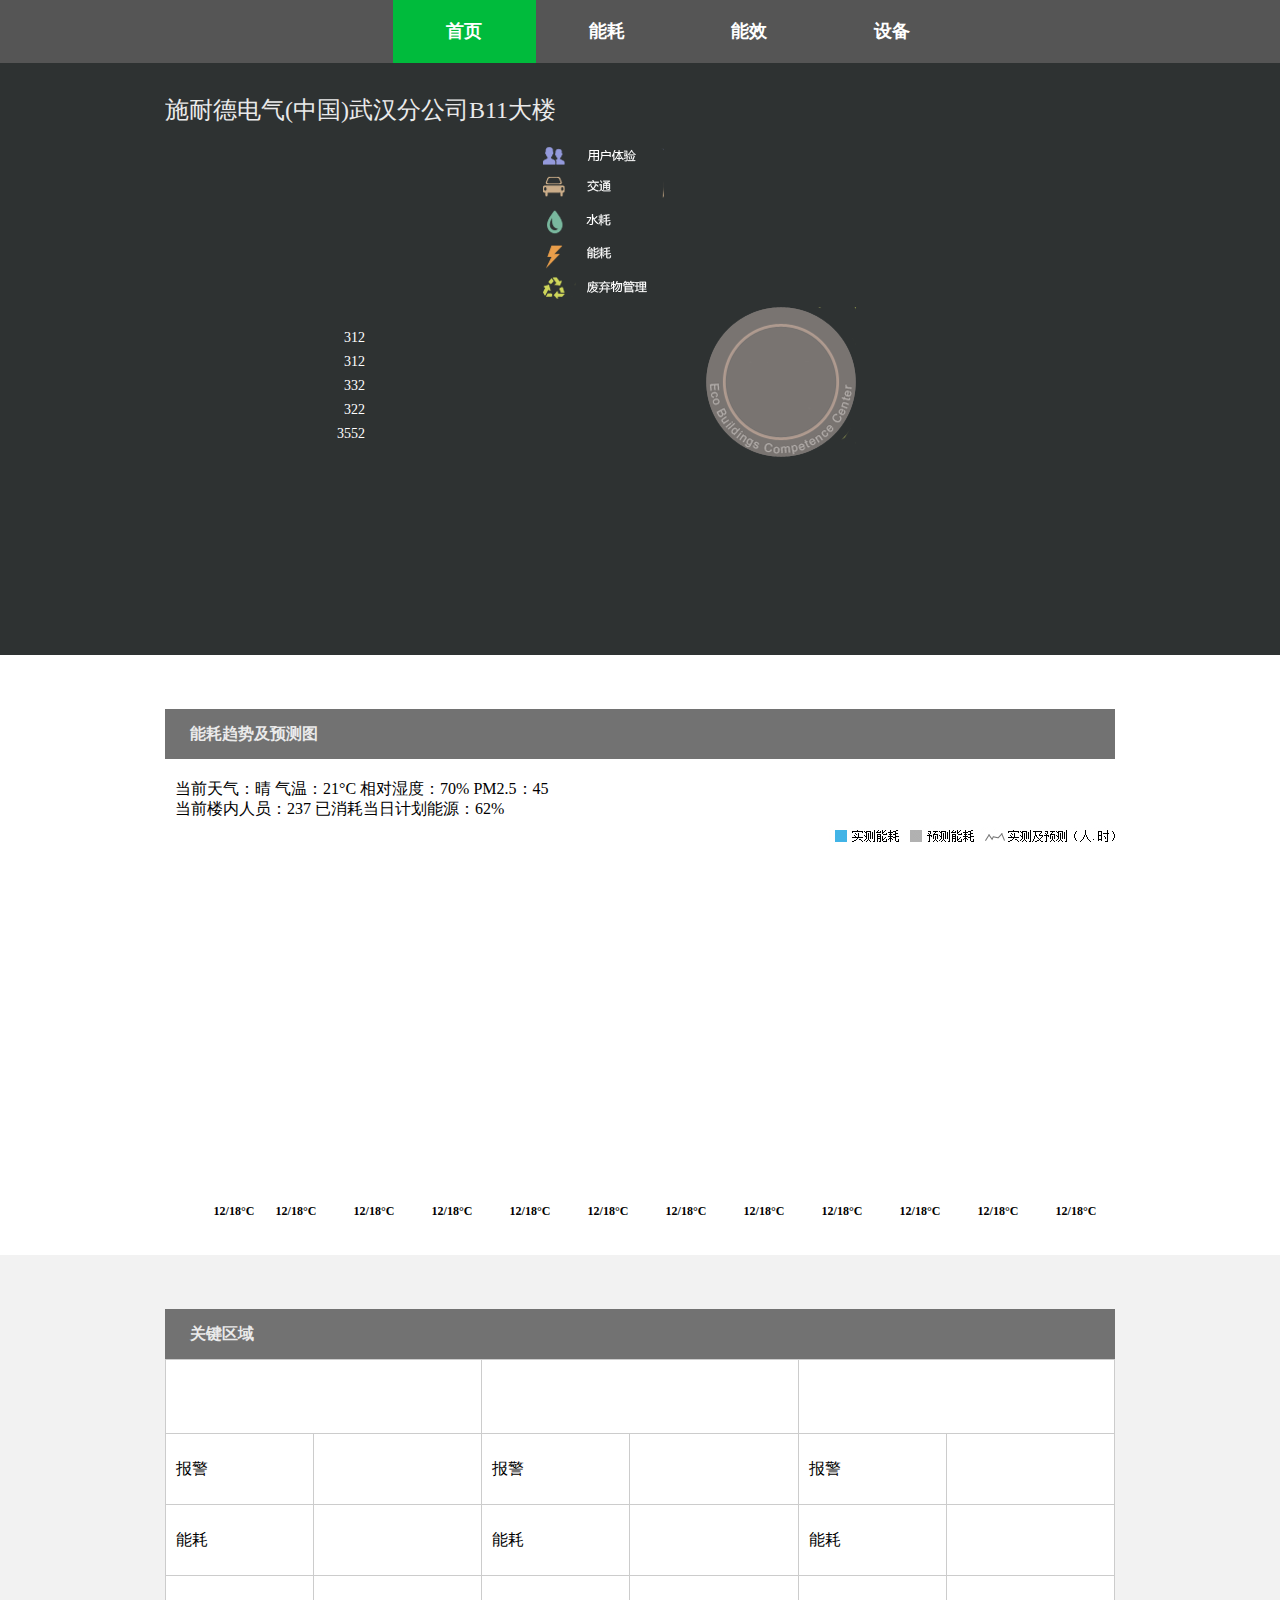
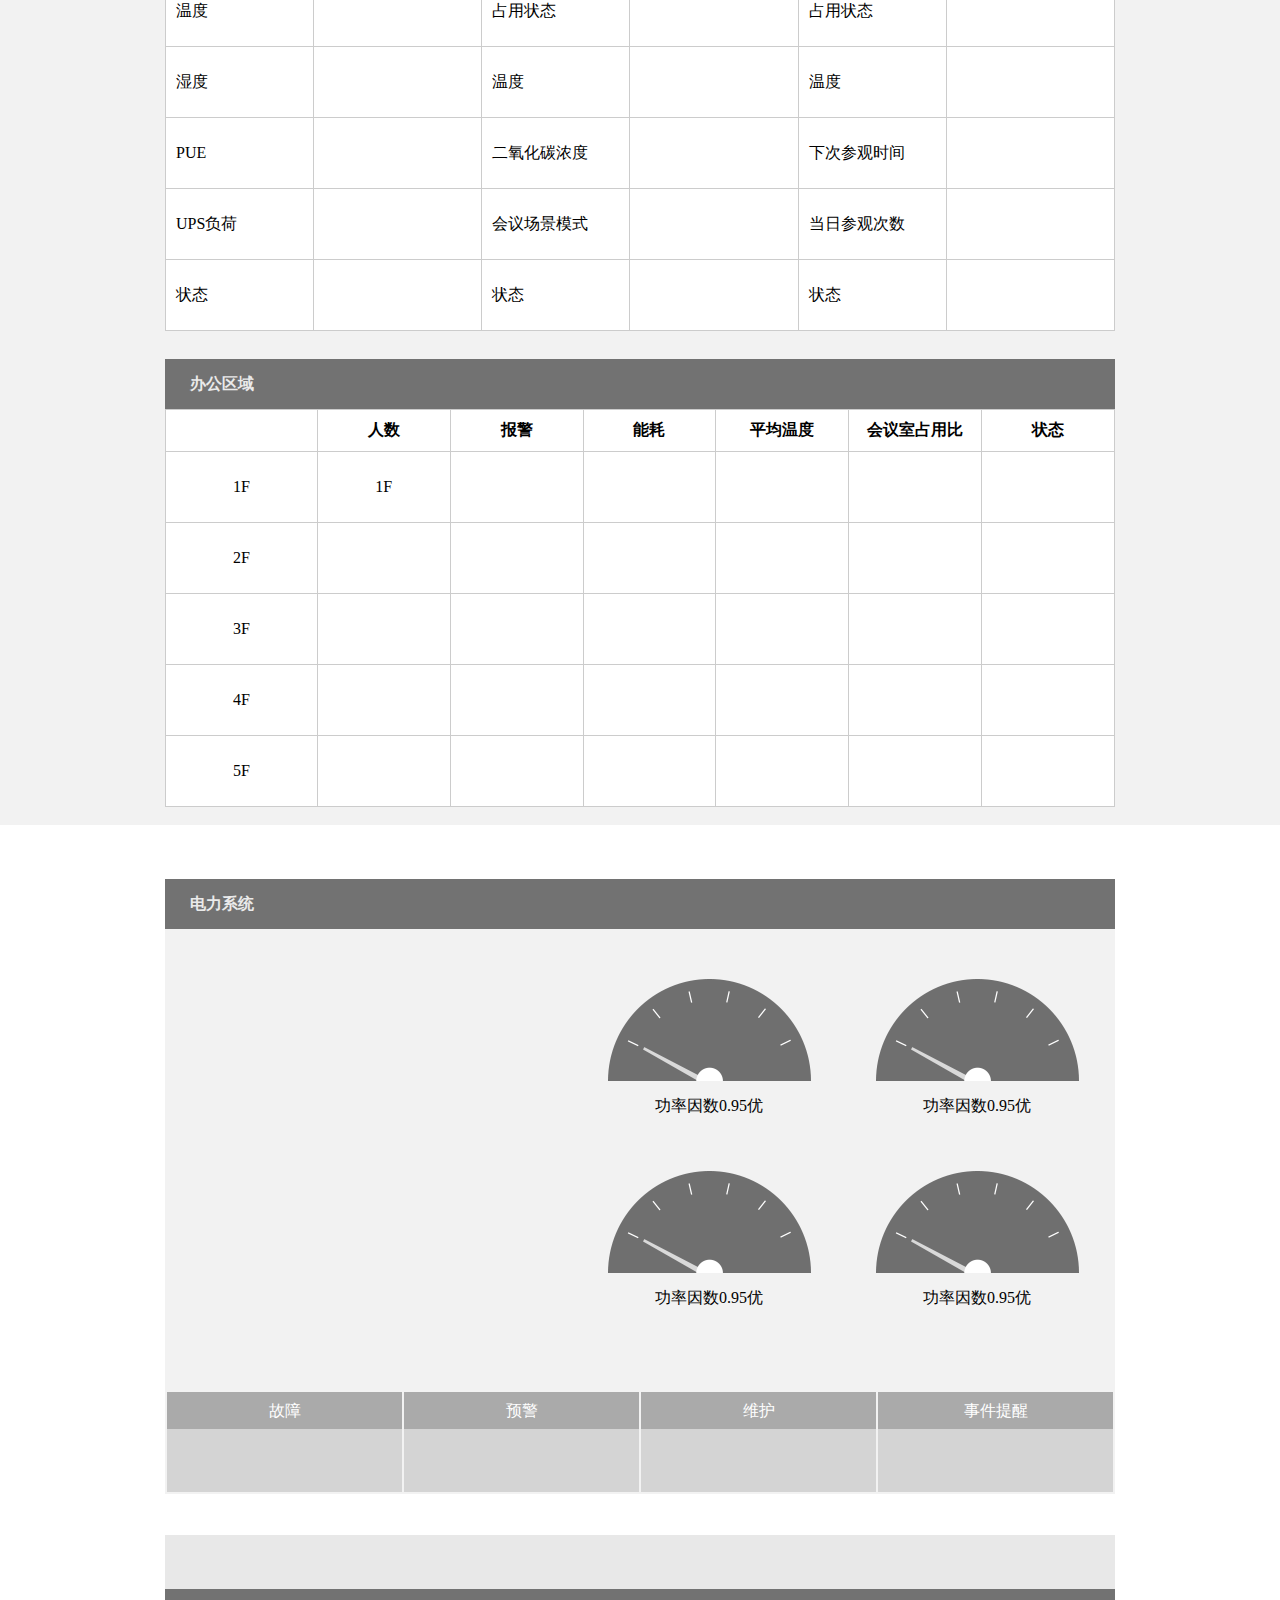
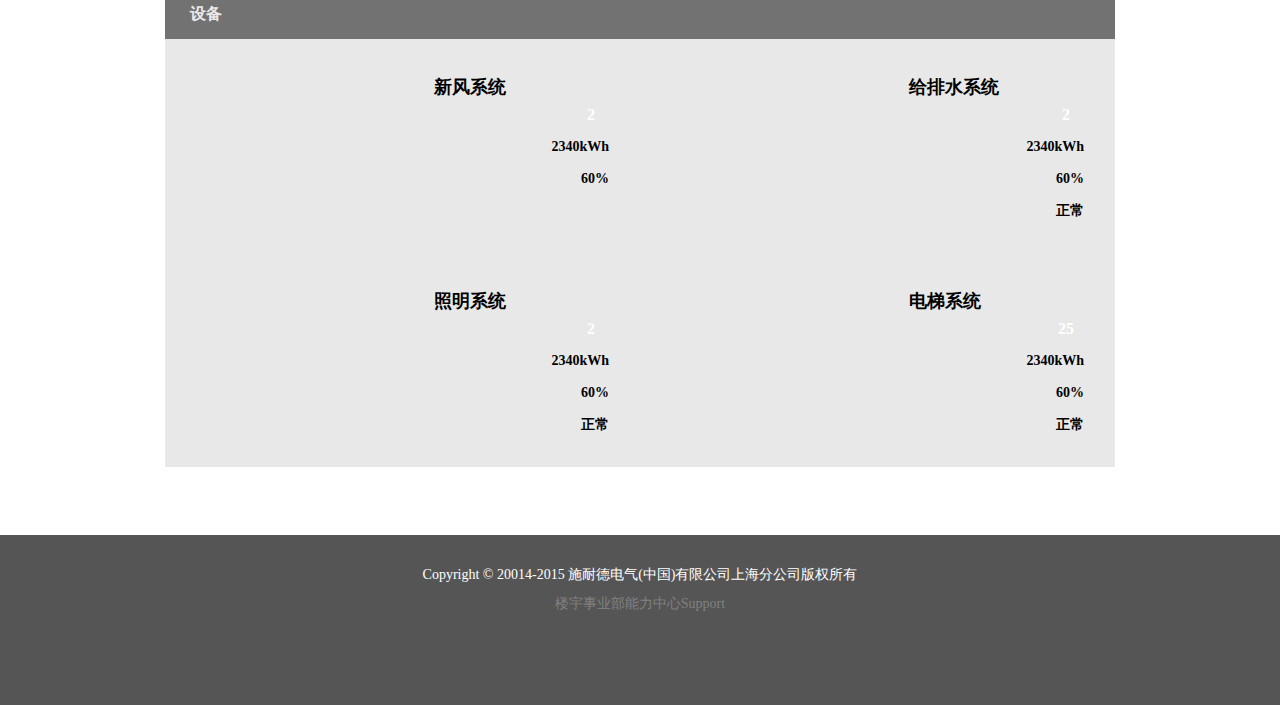
==== commit 32944e48: "1" ====
--- a/index.html
+++ b/index.html
@@ -37,12 +37,6 @@
 
 		});
 
-		//p2
-		query("FirstPageP2EnergyData", function(xml) {
-			var data = $(xml).find("string").text();
-			var color = [ "#a0e1ff", "#ebebeb", "#d2d2d2" ];
-
-		});
 
 		//p3
 		query("FirstPageP3", function(xml) {
@@ -145,7 +139,7 @@
 				<div id="i1_right">
 					<div id="holder"></div>
 					<div id="holder_center" class="arial"></div>
-					<img style="float:left;position:absolute" id="runway_title"
+					<img style="float:left;position:absolute;z-index:100" id="runway_title"
 						src="images/runway_title.png">
 					<div id="i10" class="i1value">12</div>
 					<div id="i11" class="i1value">65</div>
--- a/css/layout.css
+++ b/css/layout.css
@@ -193,7 +193,6 @@
 }
 
 #index1 {
-	height: 600px;
 }
 #index3_ .orange_l{
 	float:right;
@@ -575,13 +574,15 @@
 	height: 120px;
 	float: left;
 }
-
+#alarm_2{
+	margin:0 20px 20px;
+}
 #meeting_control {
 	background: url("../images/efficiency/meeting.jpg") no-repeat scroll;
 	width: 909px;
 	height: 347px;
 	float: left;
-	margin: 0 20px;
+	margin: 20px;
 }
 
 #office_control {
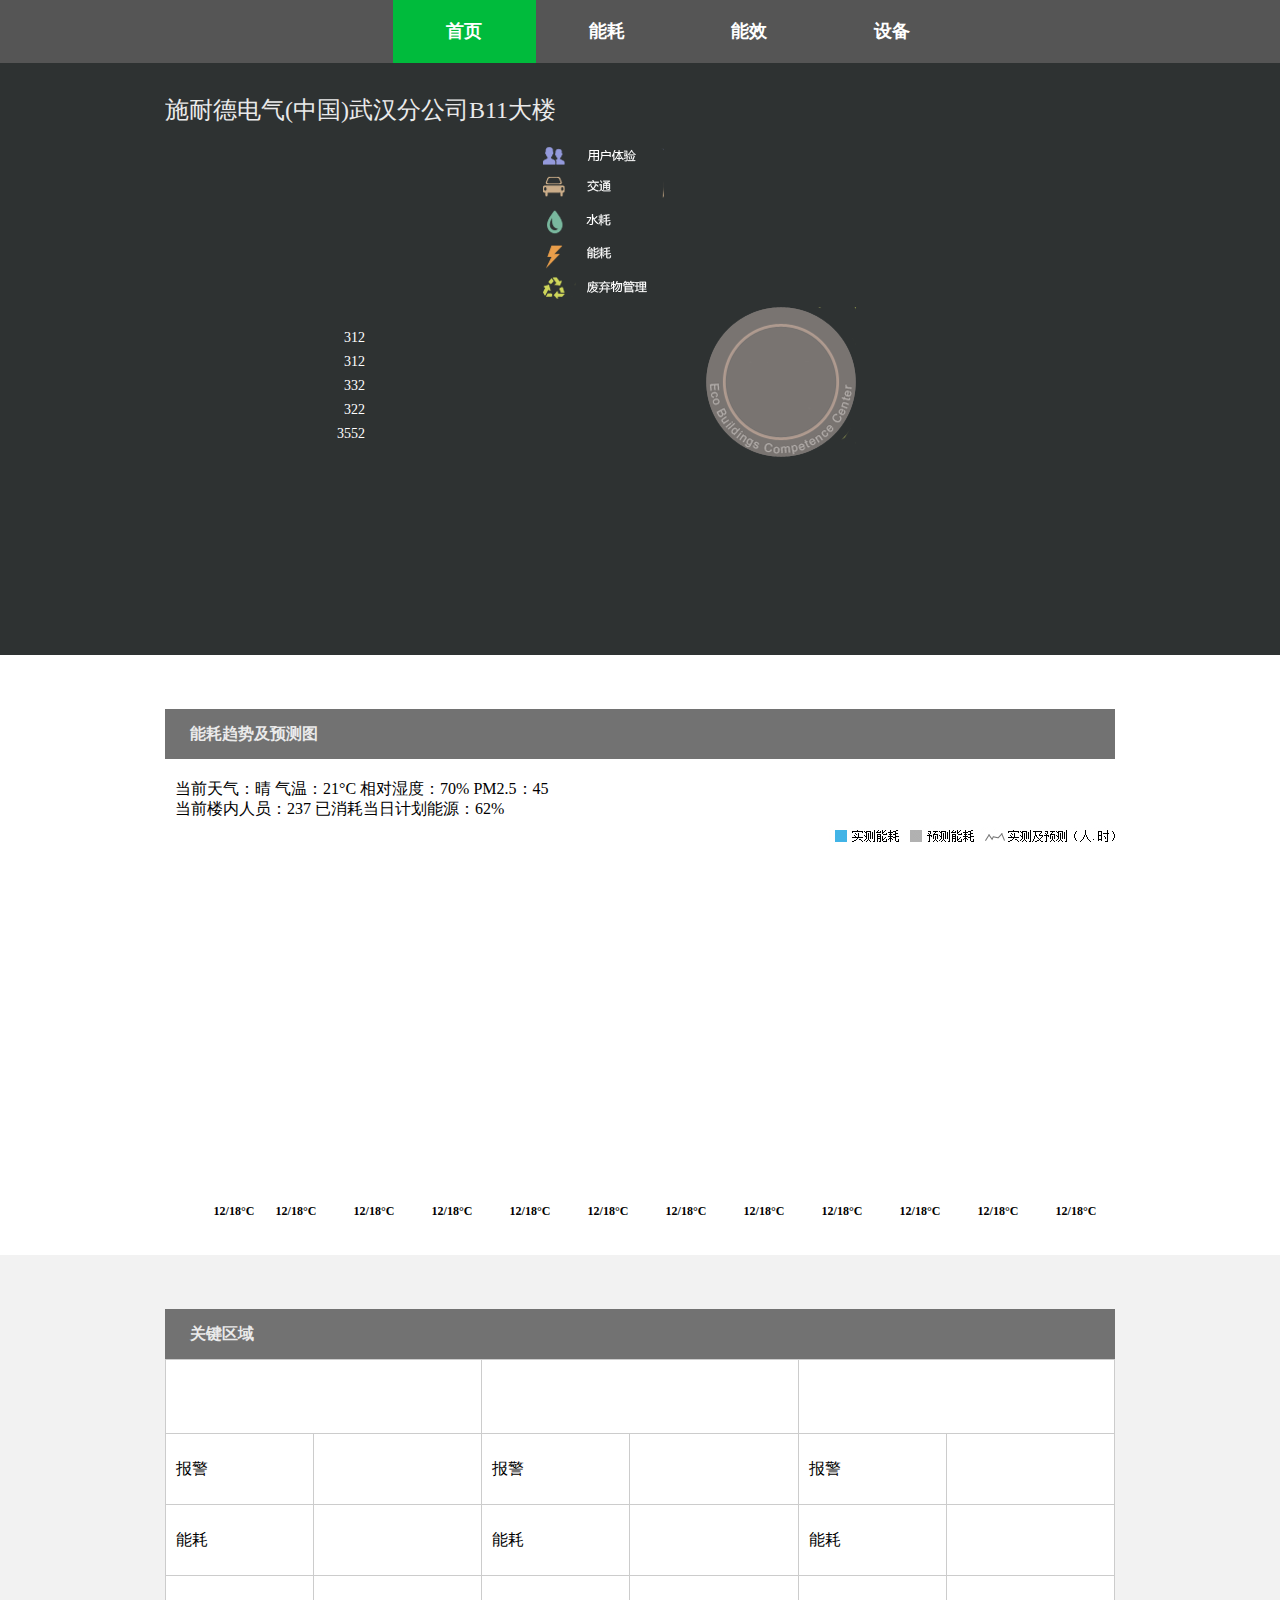
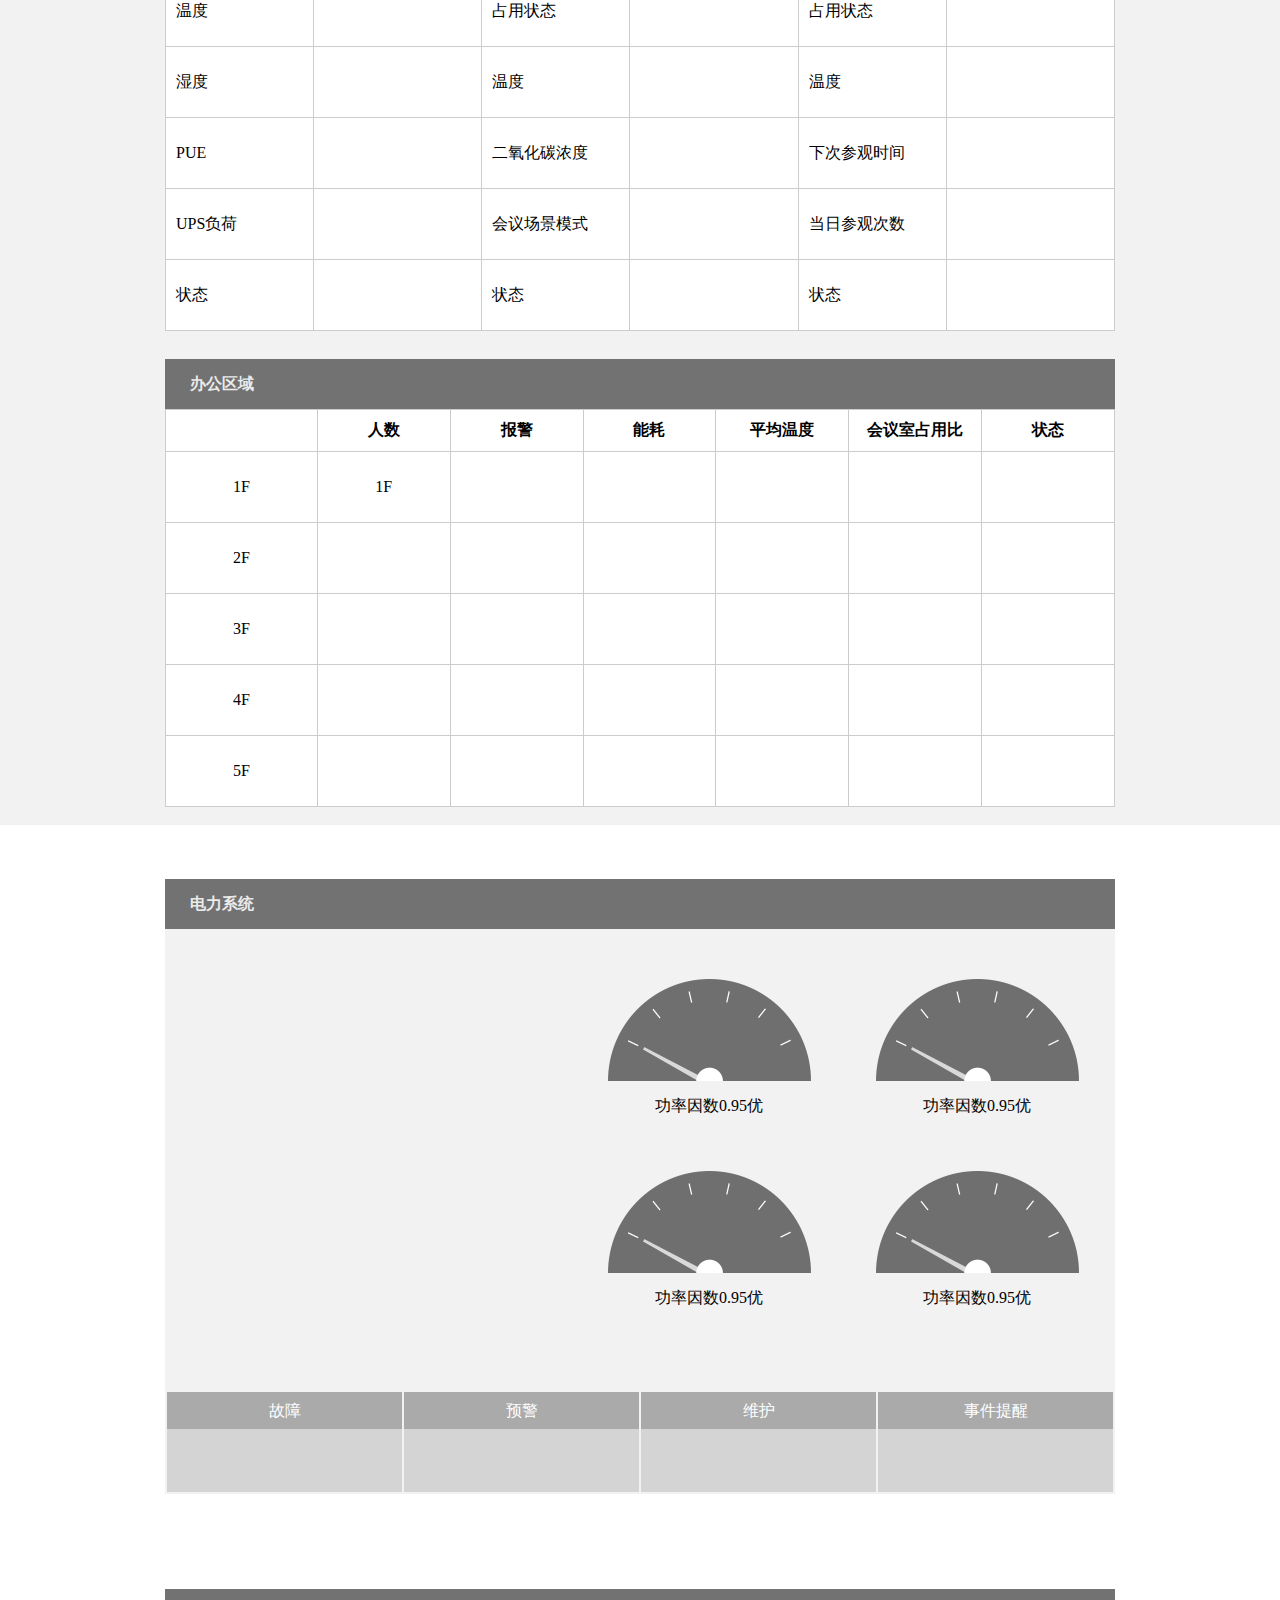
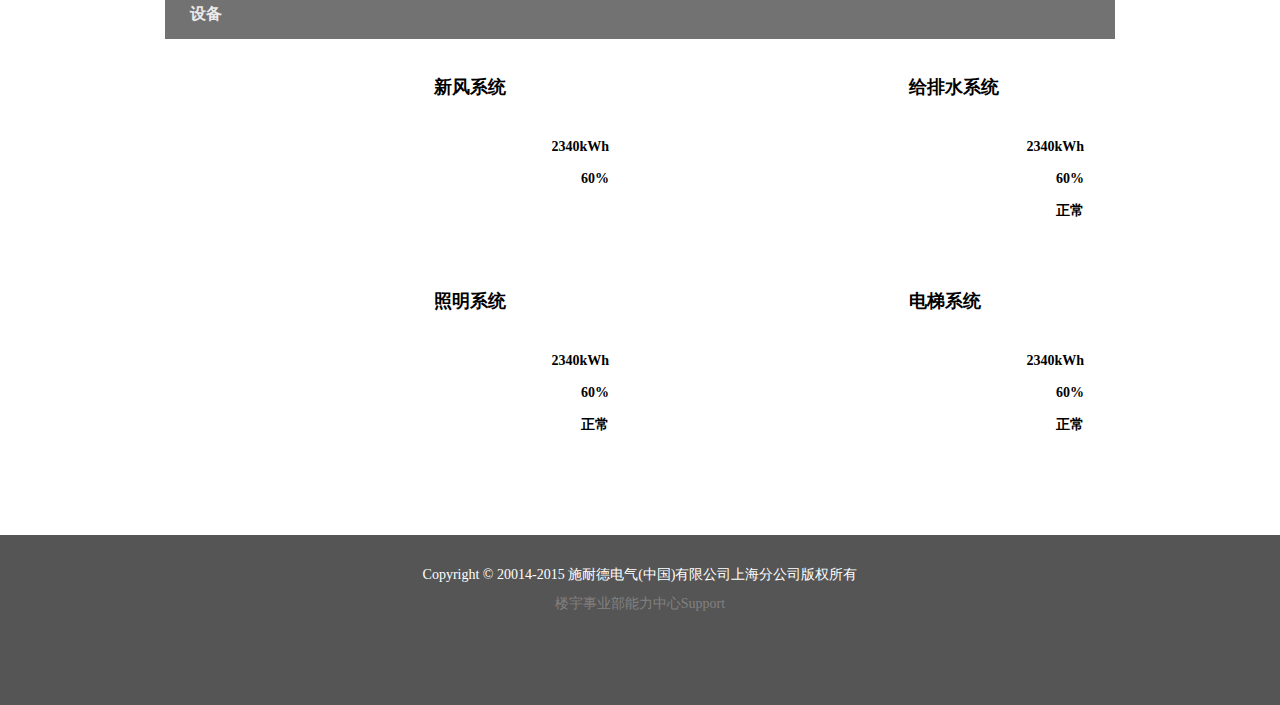
==== commit 58e19c67: "1" ====
--- a/index.html
+++ b/index.html
@@ -373,7 +373,7 @@
 		</div>
 	</div>
 	<div id="index6" class="back_white" align="center">
-		<div style="overflow:hidden;width:950px;background:#e8e8e8">
+		<div style="overflow:hidden;width:950px;">
 			<div class="title">设备</div>
 			<div class="i6_c">
 				<div class="i6_title l">新风系统</div>
--- a/css/layout.css
+++ b/css/layout.css
@@ -590,7 +590,7 @@
 	width: 909px;
 	height: 347px;
 	float: left;
-	margin: 0 20px;
+	margin: 20px;
 }
 .orange_s {
 	background: url("../images/ishort.png") no-repeat 50% 50%  scroll;
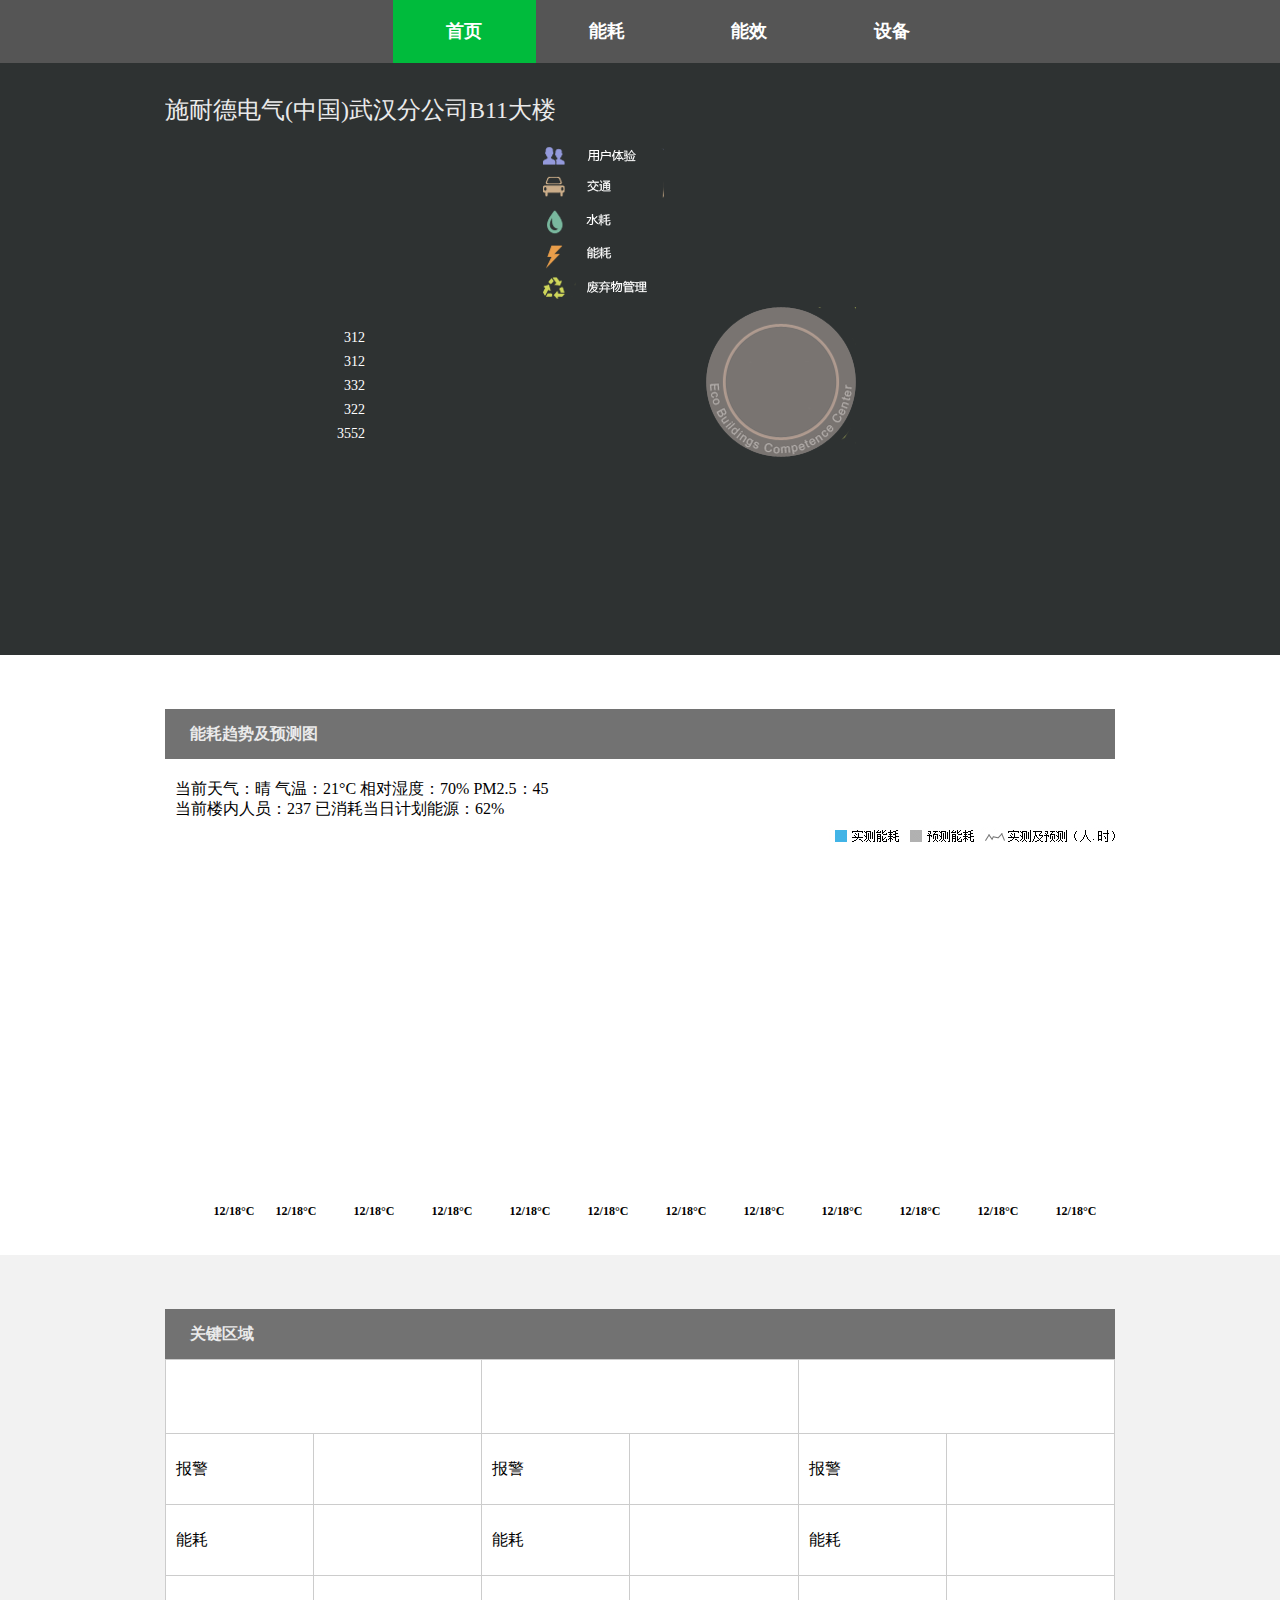
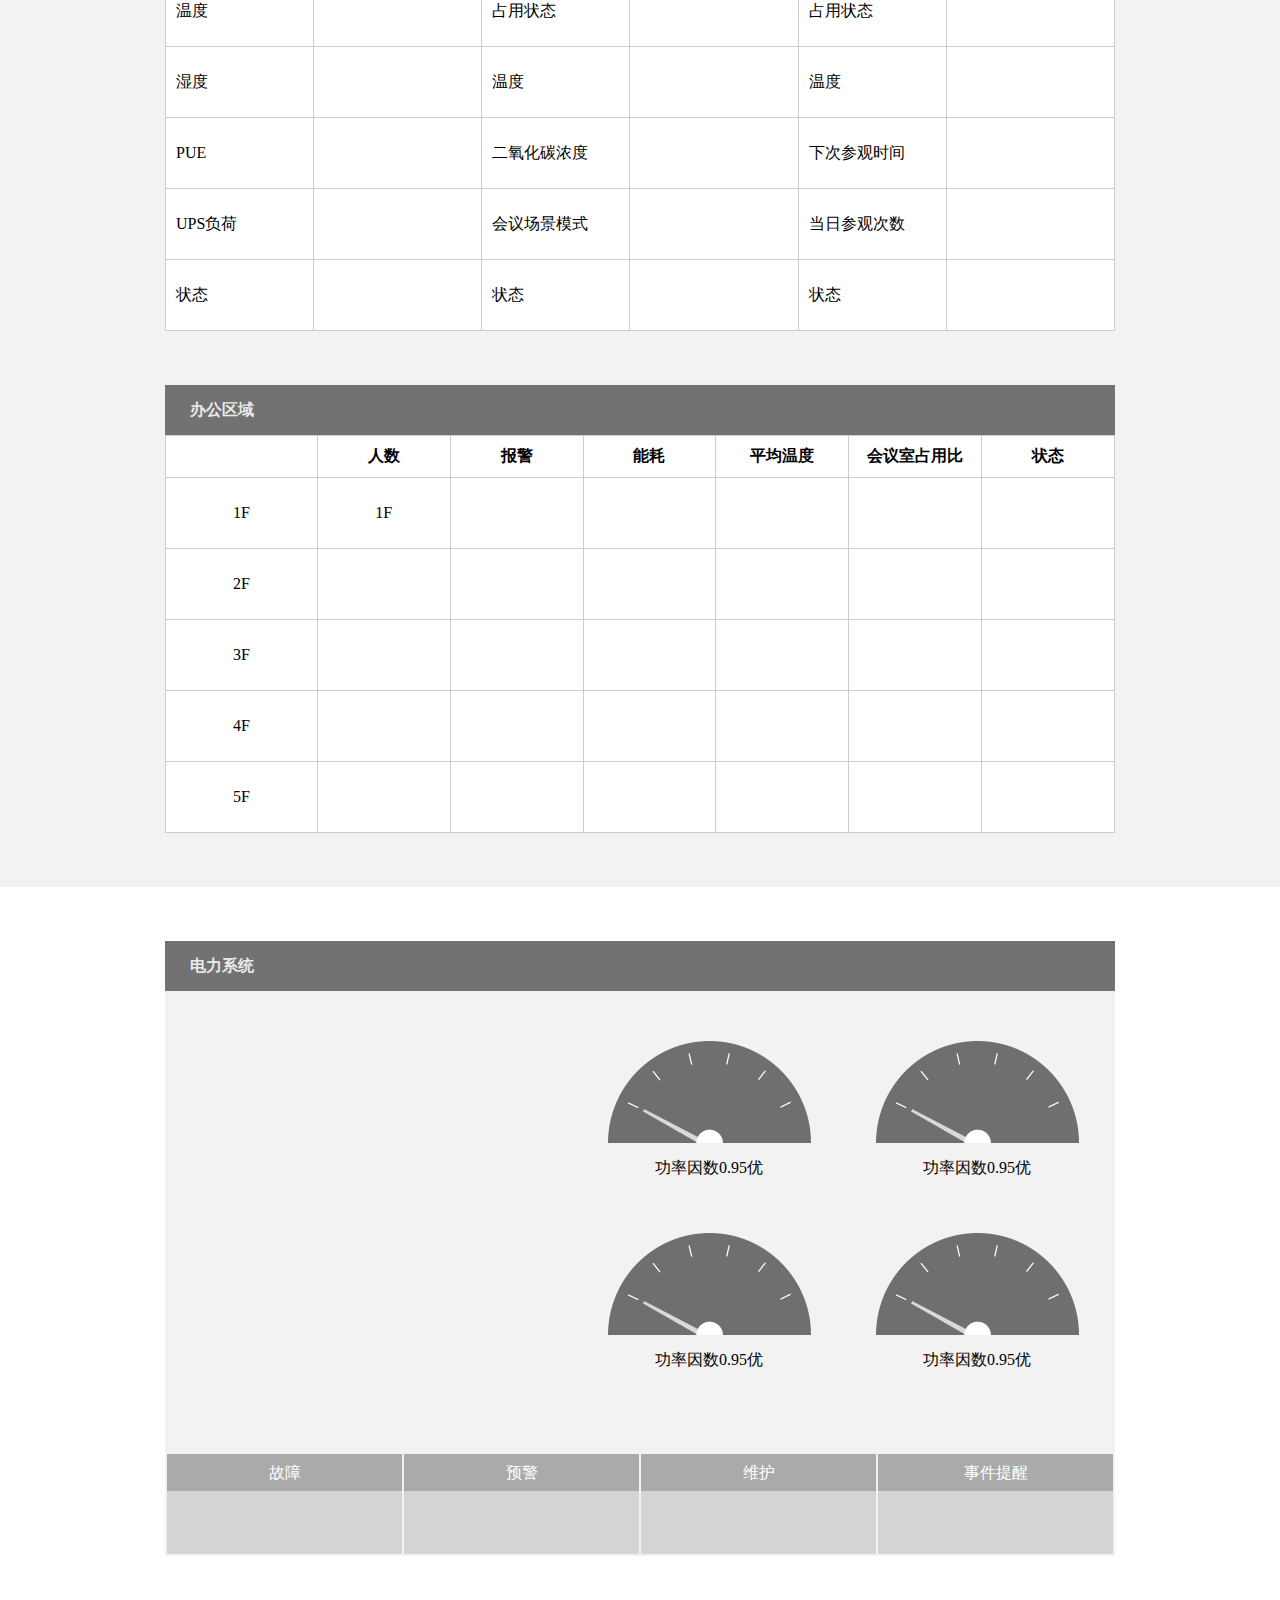
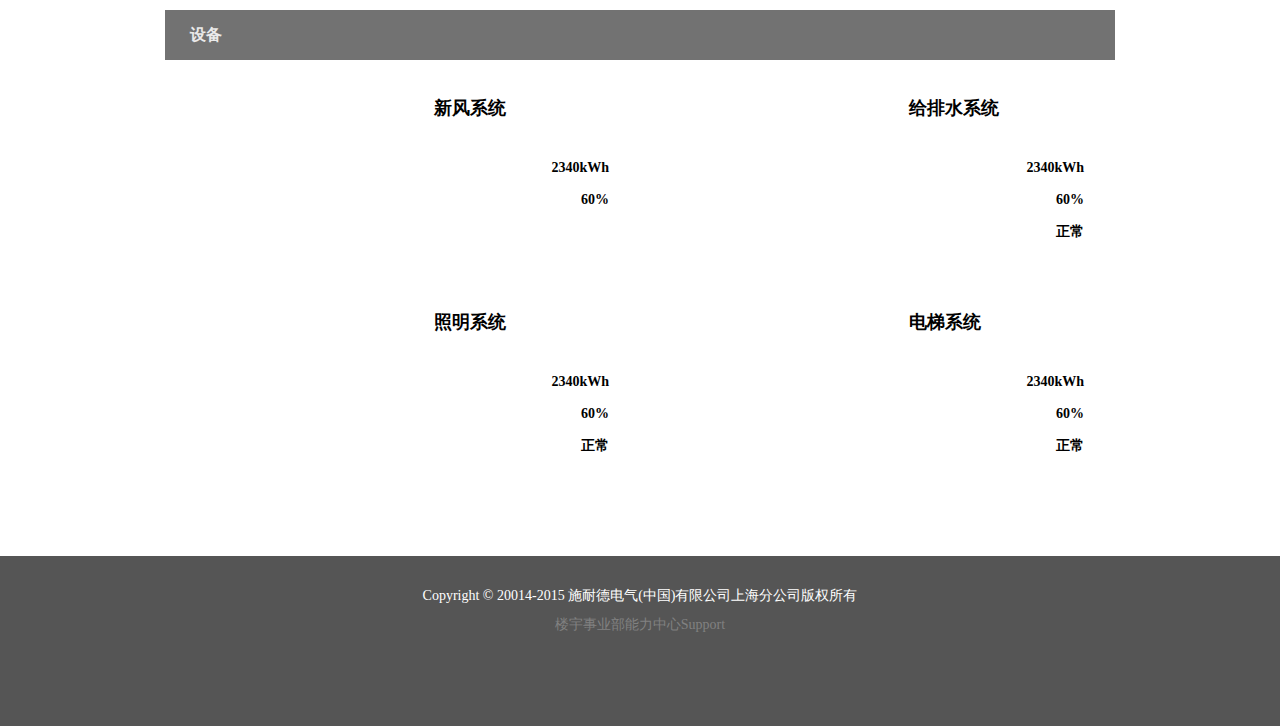
==== commit d7d9dfd9: "1" ====
--- a/index.html
+++ b/index.html
@@ -37,7 +37,6 @@
 
 		});
 
-
 		//p3
 		query("FirstPageP3", function(xml) {
 			var s = $(xml).find("string").text();
@@ -48,8 +47,8 @@
 				for ( var j = 0; j < d.length; j++) {
 					switch (k) {
 					case 0:
-					case 5:
-					case 11:
+					case 7:
+					case 14:
 						if (floor(getValue(d[j])) > 9)
 							$("#i3_" + k)
 									.html(
@@ -65,31 +64,33 @@
 
 						break;
 					case 2:
-					case 8:
-					case 14:
+					case 10:
+					case 17:
 						$("#i3_" + k).text(round2(getValue(d[j])) + "°C");
 						break;
 					case 3:
 						$("#i3_" + k).text(round2(getValue(d[j])) + "%");
 						break;
-					case 9:
+					case 11:
 						$("#i3_" + k).text(round2(getValue(d[j])) + "ppm");
 						break;
-					case 15:
-						$("#i3_" + k).text(getValue(d[j]).substring(9, 20));
+					case 12:
+						$("#i3_" + k).text(getValue(d[j]));
+						break;
+					case 18:
+						$("#i3_" + k).text(getValue(d[j]));
 						break;
 					default:
 						$("#i3_" + k).text(round2(getValue(d[j])));
 						break;
+					}
+					k += 1;
 				}
-				k += 1;
 			}
-		}
-	}	);
+		});
 
 		//p4
 
-	
 	}
 </script>
 <style type="text/css">
@@ -139,8 +140,8 @@
 				<div id="i1_right">
 					<div id="holder"></div>
 					<div id="holder_center" class="arial"></div>
-					<img style="float:left;position:absolute;z-index:100" id="runway_title"
-						src="images/runway_title.png">
+					<img style="float:left;position:absolute;z-index:100"
+						id="runway_title" src="images/runway_title.png">
 					<div id="i10" class="i1value">12</div>
 					<div id="i11" class="i1value">65</div>
 					<div id="i12" class="i1value">34</div>
@@ -164,40 +165,40 @@
 			<img src="images/index_i2_head.jpg">
 			<div id="index2_body"></div>
 			<div id="weather" class="heiti">
-				<div class="w" >
-					<img src="images/rain_0.jpg" alt="">12/18°C
-				</div>
-				<div class="w" >
-					<img src="images/rain_0.jpg" alt="">12/18°C
-				</div>
-				<div class="w" >
-					<img src="images/rain_0.jpg" alt="">12/18°C
-				</div>
-				<div class="w" >
-					<img src="images/rain_0.jpg" alt="">12/18°C
-				</div>
-				<div class="w" >
-					<img src="images/rain_0.jpg" alt="">12/18°C
-				</div>
-				<div class="w" >
-					<img src="images/rain_0.jpg" alt="">12/18°C
-				</div>
-				<div class="w" >
-					<img src="images/rain_0.jpg" alt="">12/18°C
-				</div>
-				<div class="w" >
-					<img src="images/rain_0.jpg" alt="">12/18°C
-				</div>
-				<div class="w" >
-					<img src="images/rain_0.jpg" alt="">12/18°C
-				</div>
-				<div class="w" >
-					<img src="images/rain_0.jpg" alt="">12/18°C
-				</div>
-				<div class="w" >
-					<img src="images/rain_0.jpg" alt="">12/18°C
-				</div>
-				<div class="w" >
+				<div class="w">
+					<img src="images/rain_0.jpg" alt="">12/18°C
+				</div>
+				<div class="w">
+					<img src="images/rain_0.jpg" alt="">12/18°C
+				</div>
+				<div class="w">
+					<img src="images/rain_0.jpg" alt="">12/18°C
+				</div>
+				<div class="w">
+					<img src="images/rain_0.jpg" alt="">12/18°C
+				</div>
+				<div class="w">
+					<img src="images/rain_0.jpg" alt="">12/18°C
+				</div>
+				<div class="w">
+					<img src="images/rain_0.jpg" alt="">12/18°C
+				</div>
+				<div class="w">
+					<img src="images/rain_0.jpg" alt="">12/18°C
+				</div>
+				<div class="w">
+					<img src="images/rain_0.jpg" alt="">12/18°C
+				</div>
+				<div class="w">
+					<img src="images/rain_0.jpg" alt="">12/18°C
+				</div>
+				<div class="w">
+					<img src="images/rain_0.jpg" alt="">12/18°C
+				</div>
+				<div class="w">
+					<img src="images/rain_0.jpg" alt="">12/18°C
+				</div>
+				<div class="w">
 					<img src="images/rain_0.jpg" alt="">12/18°C
 				</div>
 			</div>
@@ -208,65 +209,68 @@
 			<div class="title">关键区域</div>
 			<table id="index3_" class="table">
 				<tr id="index3_head">
-					<th colspan=2><img src="images/i3_h1.jpg" alt=""></th>
-					<th colspan=2><img src="images/i3_h2.jpg" alt=""></th>
-					<th colspan=2><img src="images/i3_h3.jpg" alt=""></th>
+					<th colspan=2><img src="images/i3_h1.jpg" alt="">
+					</th>
+					<th colspan=2><img src="images/i3_h2.jpg" alt="">
+					</th>
+					<th colspan=2><img src="images/i3_h3.jpg" alt="">
+					</th>
 				</tr>
 				<tr>
 					<td class="l">报警</td>
 					<td id="i3_0" class="r"></td>
 					<td class="l">报警</td>
-					<td id="i3_5" class="r"></td>
+					<td id="i3_7" class="r"></td>
 					<td class="l">报警</td>
-					<td id="i3_11" class="r"></td>
+					<td id="i3_14" class="r"></td>
 				</tr>
 				<tr>
 					<td class="l">能耗</td>
 					<td id="i3_1" class="r"></td>
 					<td class="l">能耗</td>
-					<td id="i3_6" class="r"></td>
+					<td id="i3_8" class="r"></td>
 					<td class="l">能耗</td>
-					<td id="i3_12" class="r"></td>
+					<td id="i3_15" class="r"></td>
 				</tr>
 				<tr>
 					<td class="l">温度</td>
 					<td id="i3_2" class="r"></td>
 					<td class="l">占用状态</td>
-					<td id="i3_7" class="r"></td>
+					<td id="i3_9" class="r"></td>
 					<td class="l">占用状态</td>
-					<td id="i3_13" class="r"></td>
+					<td id="i3_16" class="r"></td>
 				</tr>
 				<tr>
 					<td class="l">湿度</td>
 					<td id="i3_3" class="r"></td>
 					<td class="l">温度</td>
-					<td id="i3_8" class="r"></td>
+					<td id="i3_10" class="r"></td>
 					<td class="l">温度</td>
-					<td id="i3_14" class="r"></td>
+					<td id="i3_17" class="r"></td>
 				</tr>
 				<tr>
 					<td class="l">PUE</td>
 					<td id="i3_4" class="r"></td>
 					<td class="l">二氧化碳浓度</td>
-					<td id="i3_9" class="r"></td>
+					<td id="i3_11" class="r"></td>
 					<td class="l">下次参观时间</td>
-					<td id="i3_15" class="r"></td>
+					<td id="i3_18" class="r"></td>
 				</tr>
 				<tr>
 					<td class="l">UPS负荷</td>
-					<td id="i3_5_" class="r"></td>
+					<td id="i3_5" class="r"></td>
 					<td class="l">会议场景模式</td>
-					<td id="i3_10" class="r"></td>
+					<td id="i3_12" class="r"></td>
 					<td class="l">当日参观次数</td>
-					<td id="i3_16" class="r"></td>
+					<td id="i3_19" class="r"></td>
 				</tr>
 				<tr>
 					<td class="l">状态</td>
-					<td class="r"></td>
+					<td id="i3_6" class="r"></td>
 					<td class="l">状态</td>
-					<td class="r"></td>
+					<td id="i3_13" class="r"></td>
 					<td class="l">状态</td>
-					<td class="r"></td>
+					<td id="i3_20" class="r"></td>
 				</tr>
 			</table>
 		</div>
@@ -291,7 +295,7 @@
 					<td class="d"></td>
 					<td class="d"></td>
 					<td class="d"></td>
-					<td></td>
+					<td ><img class="d" title="repair" src="images/repair.jpg"><img class="d" title="clean" src="images/clean.jpg"></td>
 				</tr>
 				<tr>
 					<td>2F</td>
@@ -300,7 +304,7 @@
 					<td class="d"></td>
 					<td class="d"></td>
 					<td class="d"></td>
-					<td></td>
+					<td ><img class="d" title="repair" src="images/repair.jpg"><img class="d" title="clean" src="images/clean.jpg"></td>
 				</tr>
 				<tr>
 					<td>3F</td>
@@ -309,7 +313,7 @@
 					<td class="d"></td>
 					<td class="d"></td>
 					<td class="d"></td>
-					<td></td>
+					<td><img class="d" title="repair" src="images/repair.jpg"><img class="d" title="clean" src="images/clean.jpg"></td>
 				</tr>
 				<tr>
 					<td>4F</td>
@@ -318,7 +322,7 @@
 					<td class="d"></td>
 					<td class="d"></td>
 					<td class="d"></td>
-					<td></td>
+					<td ><img class="d" title="repair" src="images/repair.jpg"><img class="d" title="clean" src="images/clean.jpg"></td>
 				</tr>
 				<tr>
 					<td>5F</td>
@@ -327,7 +331,7 @@
 					<td class="d"></td>
 					<td class="d"></td>
 					<td class="d"></td>
-					<td></td>
+					<td ><img class="d" title="repair" src="images/repair.jpg"><img class="d" title="clean" src="images/clean.jpg"></td>
 				</tr>
 			</table>
 		</div>
@@ -344,18 +348,16 @@
 				</div>
 				<div id="index5_right">
 					<div class="i5_right_bg">
-					<img src="images/home/i5_12.png" alt="">
-					功率因数0.95优
+						<img src="images/home/i5_12.png" alt=""> 功率因数0.95优
 					</div>
 					<div class="i5_right_bg">
-					<img src="images/home/i5_12.png" alt="">
-					功率因数0.95优
-					</div><div class="i5_right_bg">
-					<img src="images/home/i5_12.png" alt="">
-					功率因数0.95优
-					</div><div class="i5_right_bg">
-					<img src="images/home/i5_12.png" alt="">
-					功率因数0.95优
+						<img src="images/home/i5_12.png" alt=""> 功率因数0.95优
+					</div>
+					<div class="i5_right_bg">
+						<img src="images/home/i5_12.png" alt=""> 功率因数0.95优
+					</div>
+					<div class="i5_right_bg">
+						<img src="images/home/i5_12.png" alt=""> 功率因数0.95优
 					</div>
 				</div>
 			</div>
@@ -385,9 +387,9 @@
 				<div class="r" id="i6_3"></div>
 			</div>
 			<div class="i6_c">
-				<div class="i6_title l" >给排水系统</div>
+				<div class="i6_title l">给排水系统</div>
 				<div class="r" id="i6_4">
-					<div class="orange_s" >2</div>
+					<div class="orange_s">2</div>
 				</div>
 				<div class="r" id="i6_5">2340kWh</div>
 				<div class="r" id="i6_6">60%</div>
--- a/css/layout.css
+++ b/css/layout.css
@@ -307,7 +307,6 @@
 }
 
 #index3 {
-	height: 650px;
 }
 /*height:400px;*/
 #index3_ {
@@ -332,7 +331,7 @@
 }
 
 #index4 {
-	height: 520px;
+	padding-bottom:54px;
 }
 
 #index4_ {
@@ -341,6 +340,12 @@
 	height: 300px;
 	float: left;
 }
+#index4_ img{
+	float:left;
+	text-align:center;
+	padding:0 10px;
+	display:none;
+}
 #index4_ .orange_s{
 	margin-left:30px;
 	
@@ -351,7 +356,6 @@
 	
 }
 #index5 {
-	height: 710px;
 }
 
 #index5_ {
@@ -480,7 +484,10 @@
 #energe1 {
 	height: 600px;
 }
-
+.e1_b1 .r{
+	margin-right:20px;
+	
+}
 #energe1_ {
 	background: url("../images/energe/energe1_bg.jpg") no-repeat scroll 0 0;
 	height: 600px;
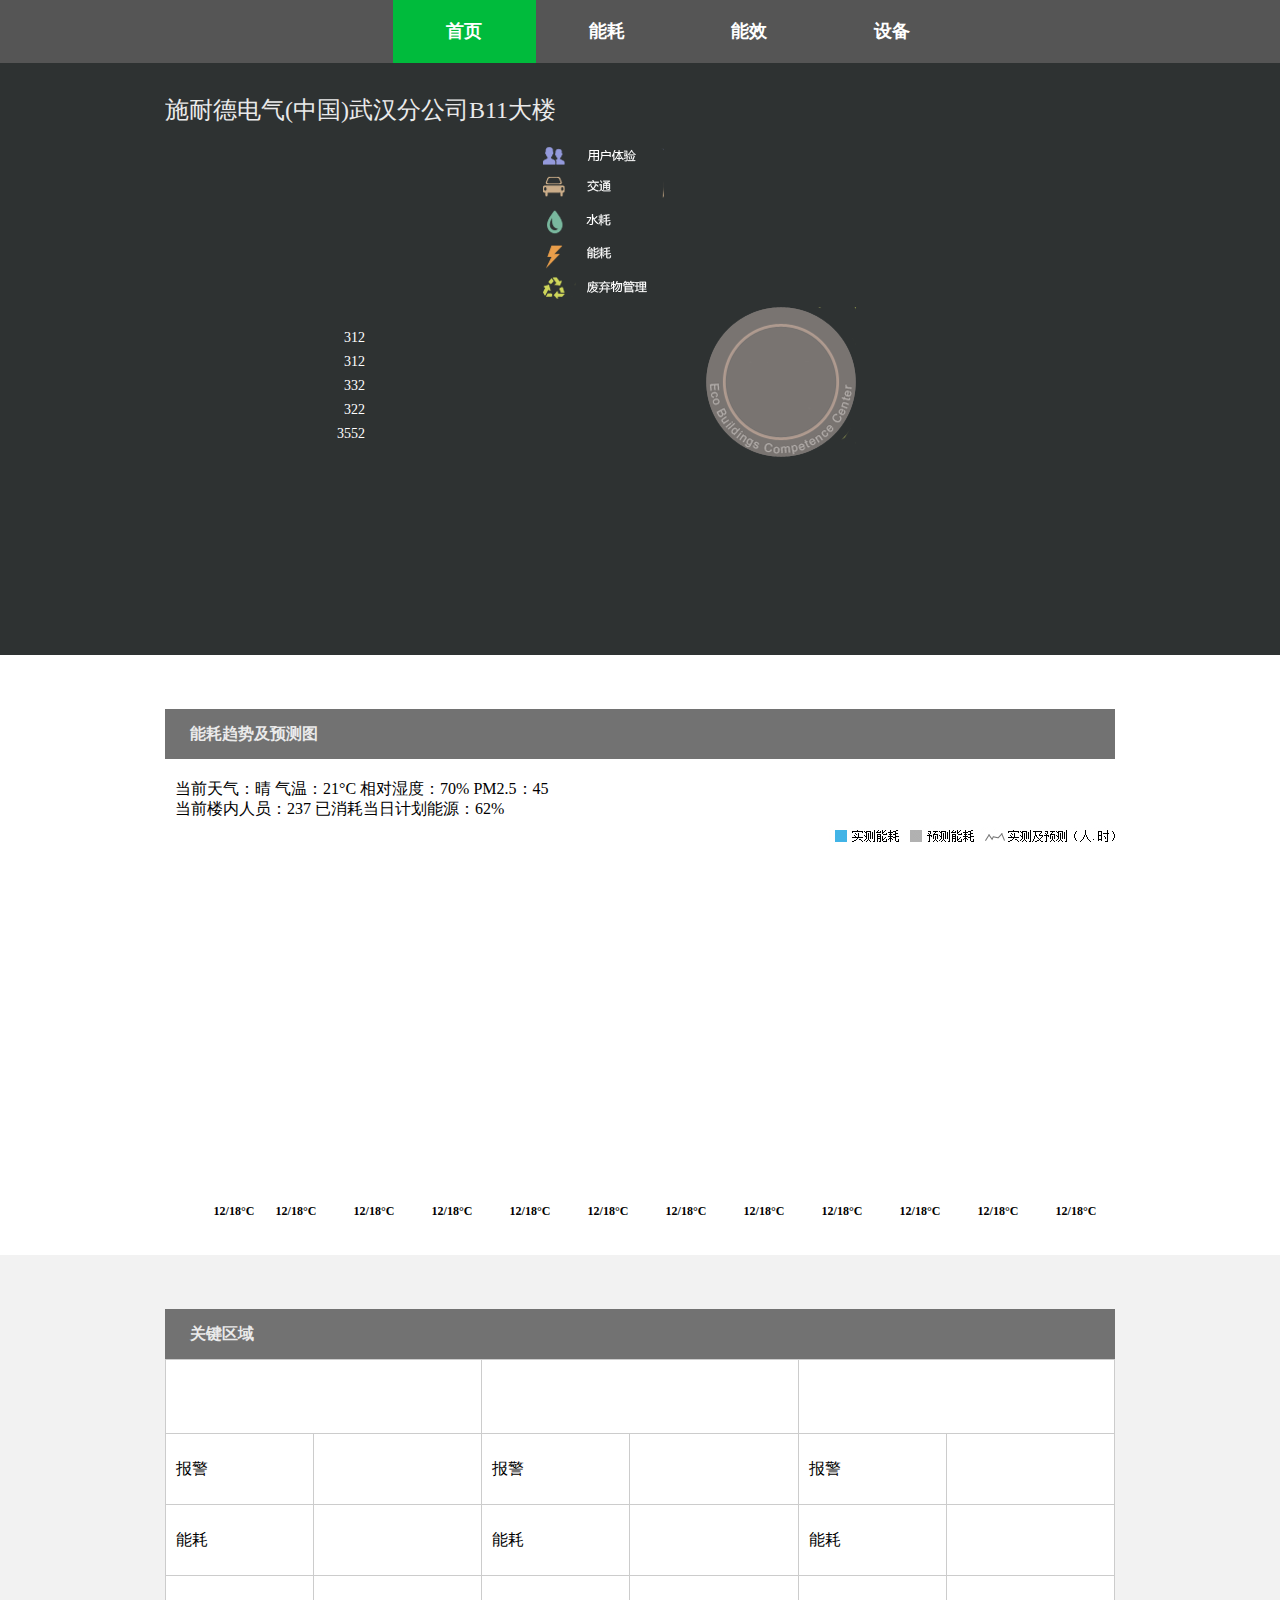
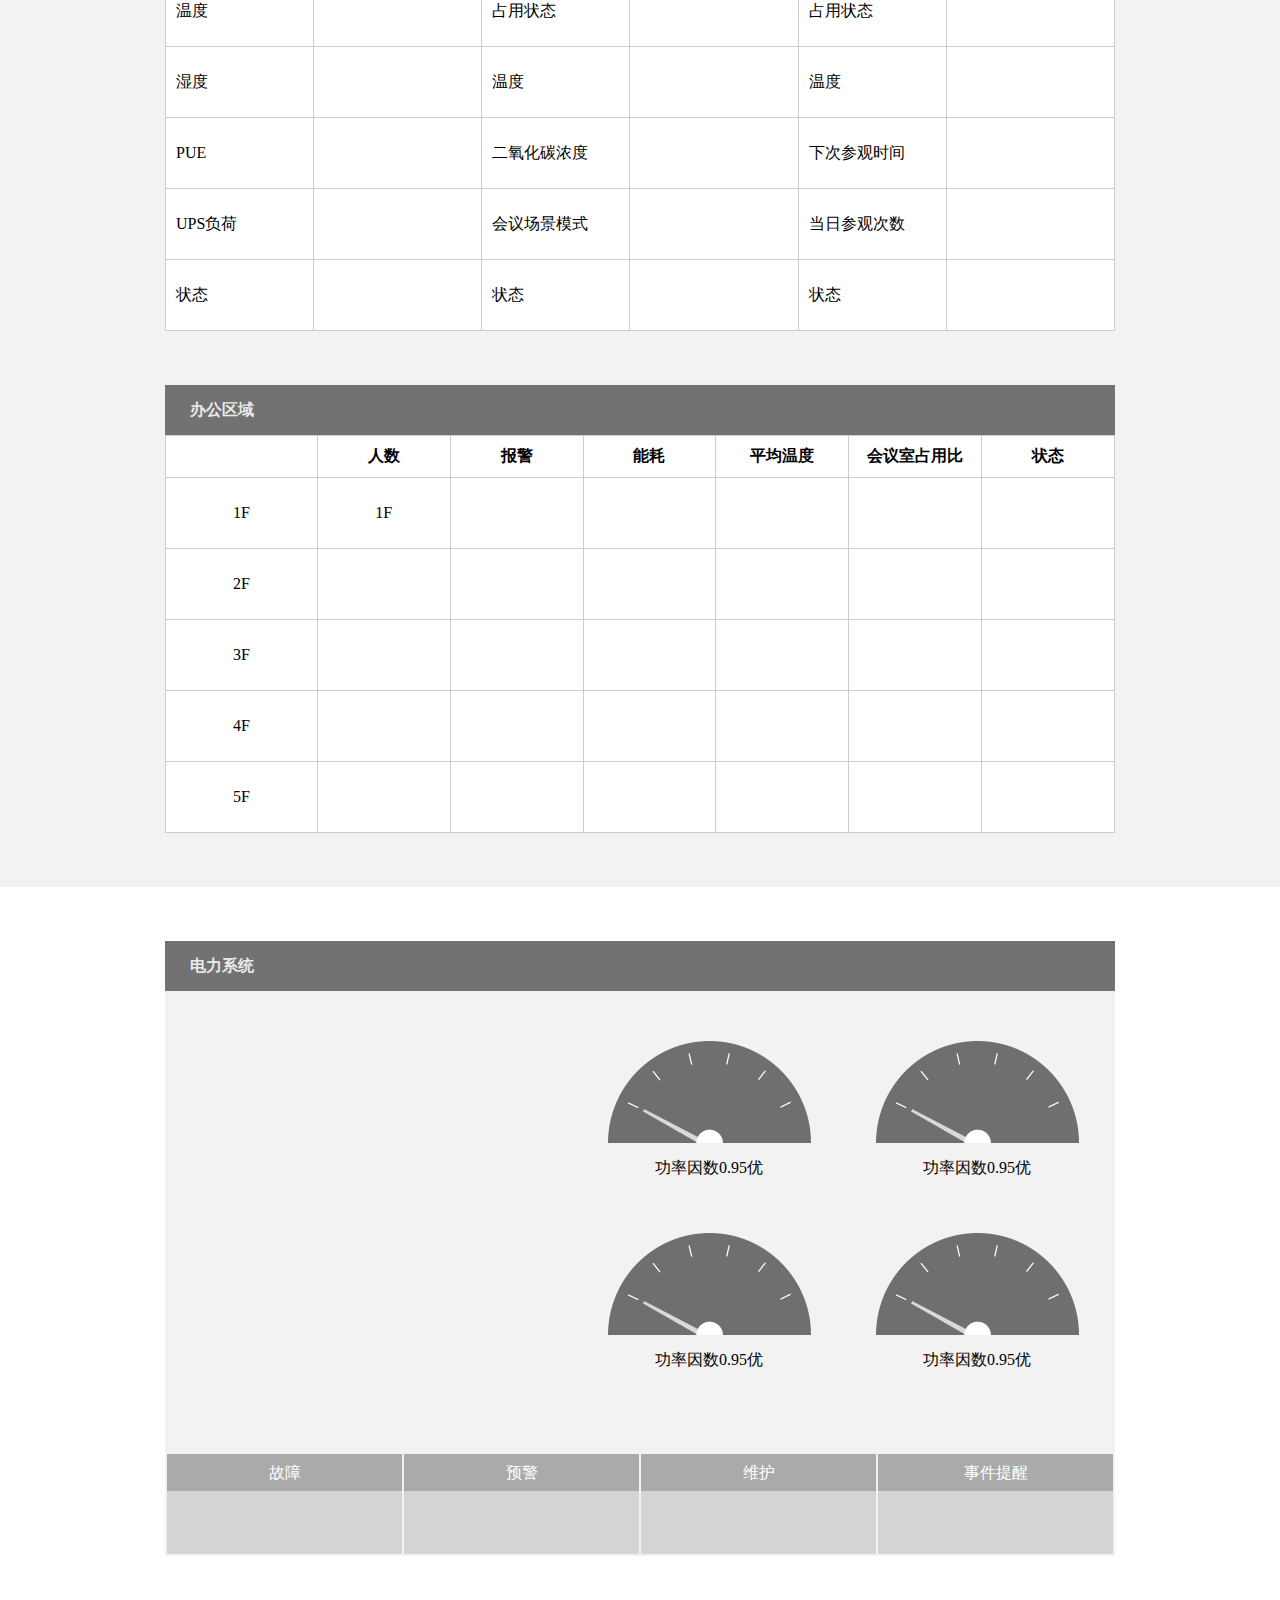
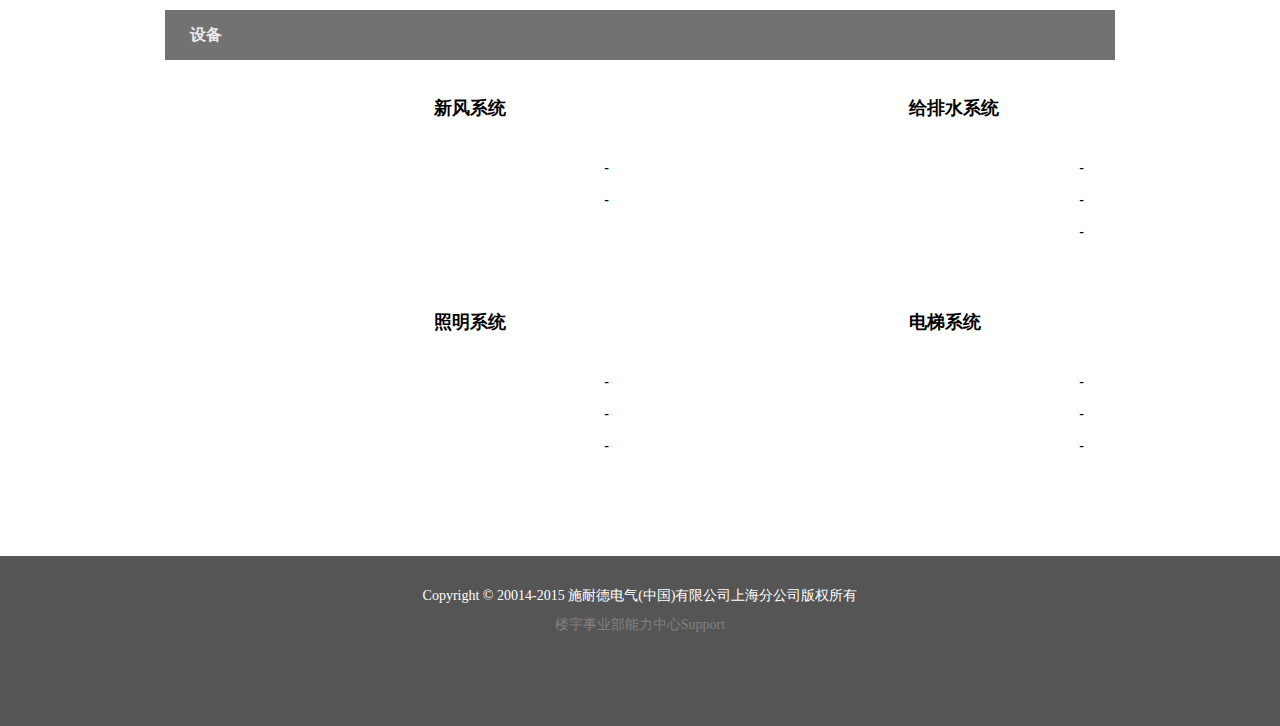
==== commit 7fcc910e: "1" ====
--- a/index.html
+++ b/index.html
@@ -38,56 +38,95 @@
 		});
 
 		//p3
-		query("FirstPageP3", function(xml) {
-			var s = $(xml).find("string").text();
-			var a = s.split(";");
-			var k = 0;
-			for ( var i = 0; i < a.length; i++) {
-				var d = a[i].split(",");
-				for ( var j = 0; j < d.length; j++) {
-					switch (k) {
-					case 0:
-					case 7:
-					case 14:
-						if (floor(getValue(d[j])) > 9)
-							$("#i3_" + k)
-									.html(
+		query(
+				"FirstPageP3",
+				function(xml) {
+					var s = $(xml).find("string").text();
+					var a = s.split(";");
+					var k = 0;
+					var co = "";
+					var co2 = "";
+					var co3 = "";
+					for ( var i = 0; i < a.length; i++) {
+						var d = a[i].split(",");
+						for ( var j = 0; j < d.length; j++) {
+							switch (k) {
+							case 0:
+							case 8:
+							case 16:
+								if (floor(getValue(d[j])) > 9)
+									$("#i3_" + k).html(
 											"<div class='orange_l'>"
 													+ round2(getValue(d[j]))
 													+ "</div>");
-						else
-							$("#i3_" + k)
-									.html(
+								else
+									$("#i3_" + k).html(
 											"<div class='orange_s'>"
 													+ round2(getValue(d[j]))
 													+ "</div>");
 
-						break;
-					case 2:
-					case 10:
-					case 17:
-						$("#i3_" + k).text(round2(getValue(d[j])) + "°C");
-						break;
-					case 3:
-						$("#i3_" + k).text(round2(getValue(d[j])) + "%");
-						break;
-					case 11:
-						$("#i3_" + k).text(round2(getValue(d[j])) + "ppm");
-						break;
-					case 12:
-						$("#i3_" + k).text(getValue(d[j]));
-						break;
-					case 18:
-						$("#i3_" + k).text(getValue(d[j]));
-						break;
-					default:
-						$("#i3_" + k).text(round2(getValue(d[j])));
-						break;
+								break;
+							case 6:
+								co = getValue(d[j]) == 1 ? "<img class='d' title='repair' src='images/repair.jpg' style='display: block;float:left'>"
+										: "";
+								break;
+							case 7:
+								co += getValue(d[j]) == 1 ? "<img class='d' title='clean' src='images/clean.jpg' style='display: block;float:left'>"
+										: "";
+								break;
+							case 14:
+								co2 = getValue(d[j]) == 1 ? "<img class='d' title='repair' src='images/repair.jpg' style='display: block;float:left'>"
+										: "";
+								break;
+							case 15:
+								co2 += getValue(d[j]) == 1 ? "<img class='d' title='clean' src='images/clean.jpg' style='display: block;float:left'>"
+										: "";
+								break;
+							case 22:
+								co3 = getValue(d[j]) == 1 ? "<img class='d' title='repair' src='images/repair.jpg' style='display: block;float:left'>"
+										: "";
+								break;
+							case 23:
+								co3 += getValue(d[j]) == 1 ? "<img class='d' title='clean' src='images/clean.jpg' style='display: block;float:left'>"
+										: "";
+								break;
+							case 2:
+							case 11:
+							case 19:
+								$("#i3_" + k).text(
+										round2(getValue(d[j])) + "°C");
+								break;
+							case 3:
+								$("#i3_" + k)
+										.text(round2(getValue(d[j])) + "%");
+								break;
+							case 10:
+							case 18:
+								$("#i3_" + k).text(
+										round2(getValue(d[j])) == 0 ? "占用"
+												: "非占用");
+								break;
+							case 12:
+								$("#i3_" + k).text(
+										round2(getValue(d[j])) + "ppm");
+								break;
+							case 13:
+								$("#i3_" + k).text(getValue(d[j]));
+								break;
+							case 20:
+								$("#i3_" + k).text(getValue(d[j]));
+								break;
+							default:
+								$("#i3_" + k).text(round2(getValue(d[j])));
+								break;
+							}
+							k += 1;
+						}
 					}
-					k += 1;
-				}
-			}
-		});
+					$("#i3_6").html(co);
+					$("#i3_14").html(co2);
+					$("#i3_22").html(co3);
+				});
 
 		//p4
 
@@ -209,68 +248,65 @@
 			<div class="title">关键区域</div>
 			<table id="index3_" class="table">
 				<tr id="index3_head">
-					<th colspan=2><img src="images/i3_h1.jpg" alt="">
-					</th>
-					<th colspan=2><img src="images/i3_h2.jpg" alt="">
-					</th>
-					<th colspan=2><img src="images/i3_h3.jpg" alt="">
-					</th>
+					<th colspan=2><img src="images/i3_h1.jpg" alt=""></th>
+					<th colspan=2><img src="images/i3_h2.jpg" alt=""></th>
+					<th colspan=2><img src="images/i3_h3.jpg" alt=""></th>
 				</tr>
 				<tr>
 					<td class="l">报警</td>
 					<td id="i3_0" class="r"></td>
 					<td class="l">报警</td>
-					<td id="i3_7" class="r"></td>
+					<td id="i3_8" class="r"></td>
 					<td class="l">报警</td>
-					<td id="i3_14" class="r"></td>
+					<td id="i3_16" class="r"></td>
 				</tr>
 				<tr>
 					<td class="l">能耗</td>
 					<td id="i3_1" class="r"></td>
 					<td class="l">能耗</td>
-					<td id="i3_8" class="r"></td>
+					<td id="i3_9" class="r"></td>
 					<td class="l">能耗</td>
-					<td id="i3_15" class="r"></td>
+					<td id="i3_17" class="r"></td>
 				</tr>
 				<tr>
 					<td class="l">温度</td>
 					<td id="i3_2" class="r"></td>
 					<td class="l">占用状态</td>
-					<td id="i3_9" class="r"></td>
+					<td id="i3_10" class="r"></td>
 					<td class="l">占用状态</td>
-					<td id="i3_16" class="r"></td>
+					<td id="i3_18" class="r"></td>
 				</tr>
 				<tr>
 					<td class="l">湿度</td>
 					<td id="i3_3" class="r"></td>
 					<td class="l">温度</td>
-					<td id="i3_10" class="r"></td>
+					<td id="i3_11" class="r"></td>
 					<td class="l">温度</td>
-					<td id="i3_17" class="r"></td>
+					<td id="i3_19" class="r"></td>
 				</tr>
 				<tr>
 					<td class="l">PUE</td>
 					<td id="i3_4" class="r"></td>
 					<td class="l">二氧化碳浓度</td>
-					<td id="i3_11" class="r"></td>
+					<td id="i3_12" class="r"></td>
 					<td class="l">下次参观时间</td>
-					<td id="i3_18" class="r"></td>
+					<td id="i3_20" class="r"></td>
 				</tr>
 				<tr>
 					<td class="l">UPS负荷</td>
 					<td id="i3_5" class="r"></td>
 					<td class="l">会议场景模式</td>
-					<td id="i3_12" class="r"></td>
+					<td id="i3_13" class="r"></td>
 					<td class="l">当日参观次数</td>
-					<td id="i3_19" class="r"></td>
+					<td id="i3_21" class="r"></td>
 				</tr>
 				<tr>
 					<td class="l">状态</td>
 					<td id="i3_6" class="r"></td>
 					<td class="l">状态</td>
-					<td id="i3_13" class="r"></td>
+					<td id="i3_14" class="r"></td>
 					<td class="l">状态</td>
-					<td id="i3_20" class="r"></td>
+					<td id="i3_22" class="r"></td>
 				</tr>
 			</table>
 		</div>
@@ -295,7 +331,9 @@
 					<td class="d"></td>
 					<td class="d"></td>
 					<td class="d"></td>
-					<td ><img class="d" title="repair" src="images/repair.jpg"><img class="d" title="clean" src="images/clean.jpg"></td>
+					<td><img class="d" title="repair" src="images/repair.jpg"><img
+						class="d" title="clean" src="images/clean.jpg">
+					</td>
 				</tr>
 				<tr>
 					<td>2F</td>
@@ -304,7 +342,9 @@
 					<td class="d"></td>
 					<td class="d"></td>
 					<td class="d"></td>
-					<td ><img class="d" title="repair" src="images/repair.jpg"><img class="d" title="clean" src="images/clean.jpg"></td>
+					<td><img class="d" title="repair" src="images/repair.jpg"><img
+						class="d" title="clean" src="images/clean.jpg">
+					</td>
 				</tr>
 				<tr>
 					<td>3F</td>
@@ -313,7 +353,9 @@
 					<td class="d"></td>
 					<td class="d"></td>
 					<td class="d"></td>
-					<td><img class="d" title="repair" src="images/repair.jpg"><img class="d" title="clean" src="images/clean.jpg"></td>
+					<td><img class="d" title="repair" src="images/repair.jpg"><img
+						class="d" title="clean" src="images/clean.jpg">
+					</td>
 				</tr>
 				<tr>
 					<td>4F</td>
@@ -322,7 +364,9 @@
 					<td class="d"></td>
 					<td class="d"></td>
 					<td class="d"></td>
-					<td ><img class="d" title="repair" src="images/repair.jpg"><img class="d" title="clean" src="images/clean.jpg"></td>
+					<td><img class="d" title="repair" src="images/repair.jpg"><img
+						class="d" title="clean" src="images/clean.jpg">
+					</td>
 				</tr>
 				<tr>
 					<td>5F</td>
@@ -331,7 +375,9 @@
 					<td class="d"></td>
 					<td class="d"></td>
 					<td class="d"></td>
-					<td ><img class="d" title="repair" src="images/repair.jpg"><img class="d" title="clean" src="images/clean.jpg"></td>
+					<td><img class="d" title="repair" src="images/repair.jpg"><img
+						class="d" title="clean" src="images/clean.jpg">
+					</td>
 				</tr>
 			</table>
 		</div>
@@ -380,38 +426,42 @@
 			<div class="i6_c">
 				<div class="i6_title l">新风系统</div>
 				<div class="r" id="i6_0">
-					<div class="orange_s">2</div>
-				</div>
-				<div class="r" id="i6_1">2340kWh</div>
-				<div class="r" id="i6_2">60%</div>
+					<div class="orange_s">-</div>
+				</div>
+				<div class="r" id="i6_1">-</div>
+				<div class="r" id="i6_2">-</div>
 				<div class="r" id="i6_3"></div>
+				<div style="display:none" class="r" id="i6_4"></div>
 			</div>
 			<div class="i6_c">
 				<div class="i6_title l">给排水系统</div>
-				<div class="r" id="i6_4">
-					<div class="orange_s">2</div>
-				</div>
-				<div class="r" id="i6_5">2340kWh</div>
-				<div class="r" id="i6_6">60%</div>
-				<div class="r" id="i6_7">正常</div>
+				<div class="r" id="i6_5">
+					<div class="orange_s">-</div>
+				</div>
+				<div class="r" id="i6_6">-</div>
+				<div class="r" id="i6_7">-</div>
+				<div class="r" id="i6_8">-</div>
+				<div style="display:none" class="r" id="i6_9"></div>
 			</div>
 			<div class="i6_c">
 				<div class="i6_title l">照明系统</div>
-				<div class="r" id="i6_8">
-					<div class="orange_s">2</div>
-				</div>
-				<div class="r" id="i6_9">2340kWh</div>
-				<div class="r" id="i6_10">60%</div>
-				<div class="r" id="i6_11">正常</div>
+				<div class="r" id="i6_10">
+					<div class="orange_s">-</div>
+				</div>
+				<div class="r" id="i6_11">-</div>
+				<div class="r" id="i6_12">-</div>
+				<div class="r" id="i6_13">-</div>
+				<div style="display:none" class="r" id="i6_14"></div>
 			</div>
 			<div class="i6_c">
 				<div class="i6_title l">电梯系统</div>
-				<div class="r" id="i6_12">
-					<div class="orange_l">25</div>
-				</div>
-				<div class="r" id="i6_13">2340kWh</div>
-				<div class="r" id="i6_14">60%</div>
-				<div class="r" id="i6_15">正常</div>
+				<div class="r" id="i6_15">
+					<div class="orange_l">-</div>
+				</div>
+				<div class="r" id="i6_16">-</div>
+				<div class="r" id="i6_17">-</div>
+				<div class="r" id="i6_18">-</div>
+				<div style="display:none" class="r" id="i6_19"></div>
 			</div>
 
 		</div>
--- a/css/layout.css
+++ b/css/layout.css
@@ -187,7 +187,9 @@
 .back_white {
 	background: #ffffff none repeat scroll 0 0;
 }
-
+.green{
+	color:#17e358;
+}
 .back_grey {
 	background: #F2F2F2 none repeat scroll 0 0;
 }
@@ -377,6 +379,17 @@
 	width: 235px;
 	color: white;
 }
+.title span{
+	padding :0 10px;
+	cursor:pointer;
+	color:#a7a7a7;
+}
+.title white{
+	color:white;
+}
+.title span:hover{
+	color:#ffffff;
+}
 
 #i5_pie {
 	height: 300px;
